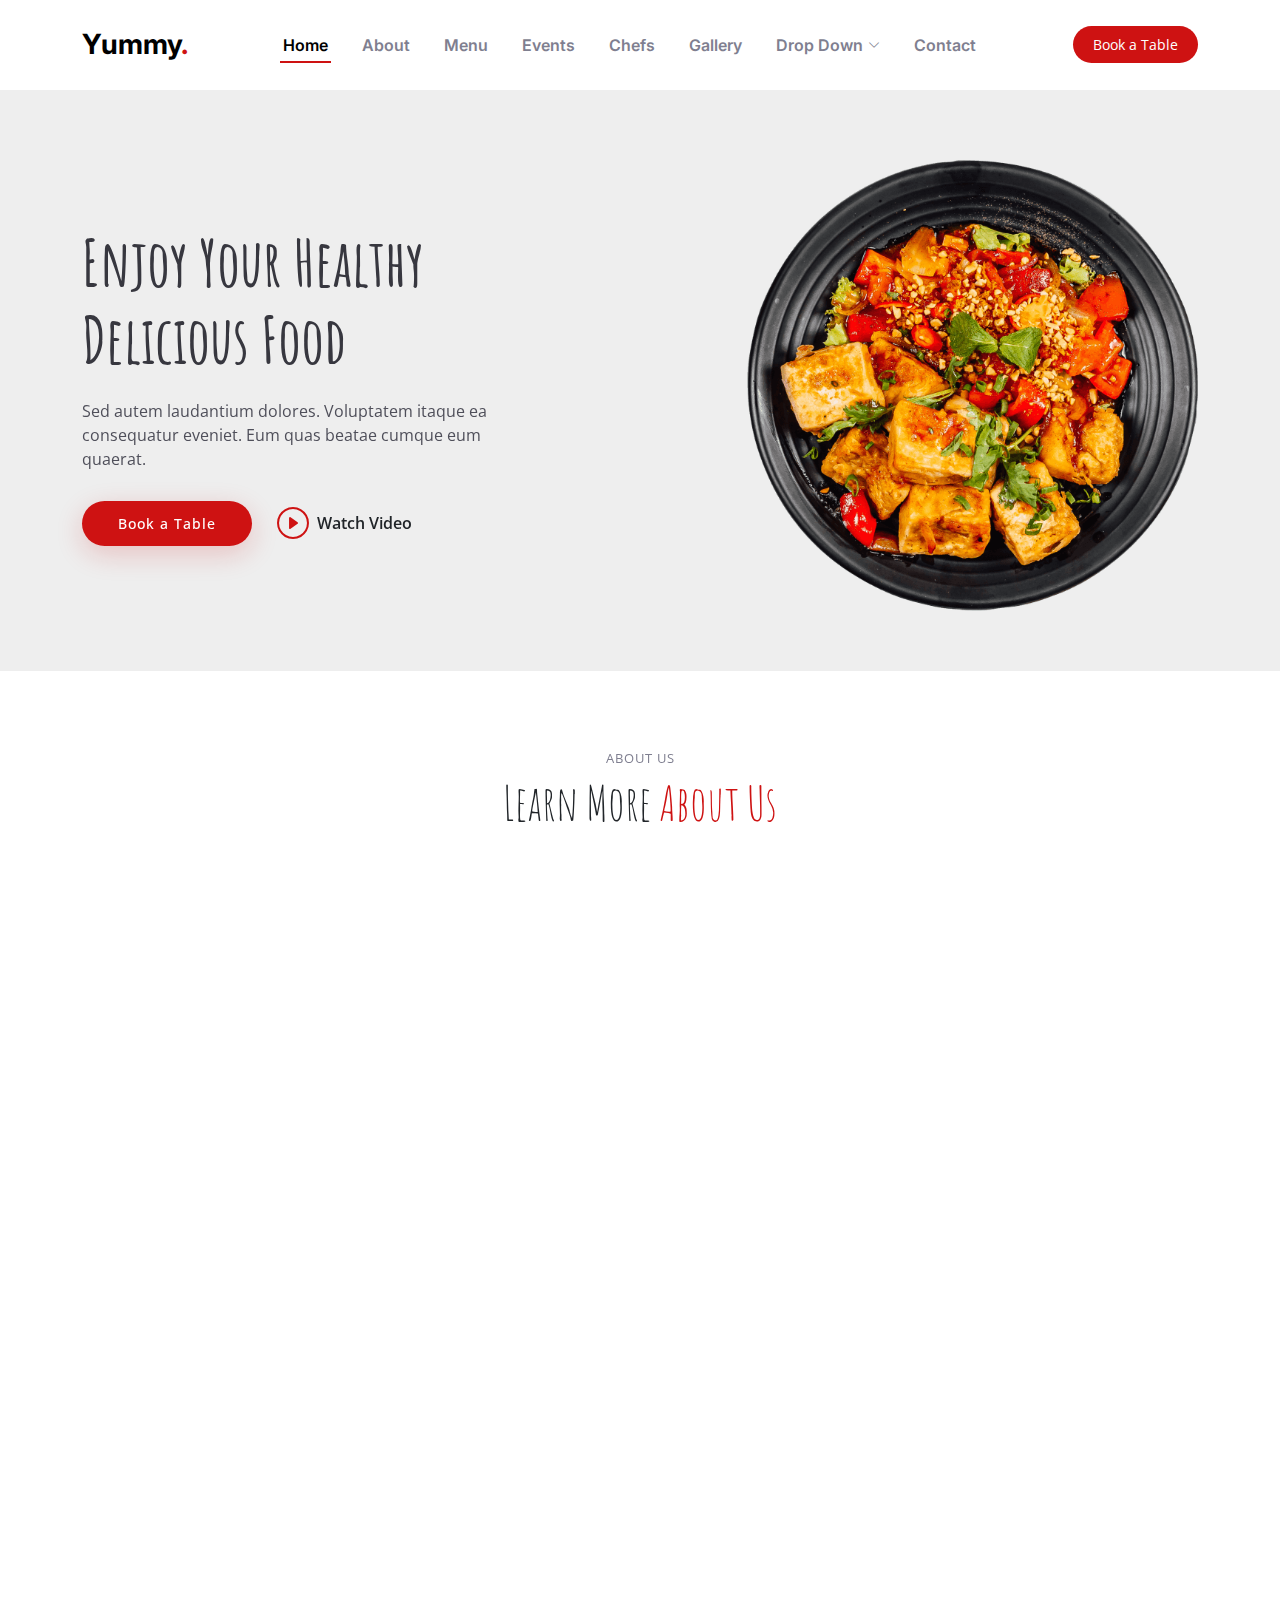
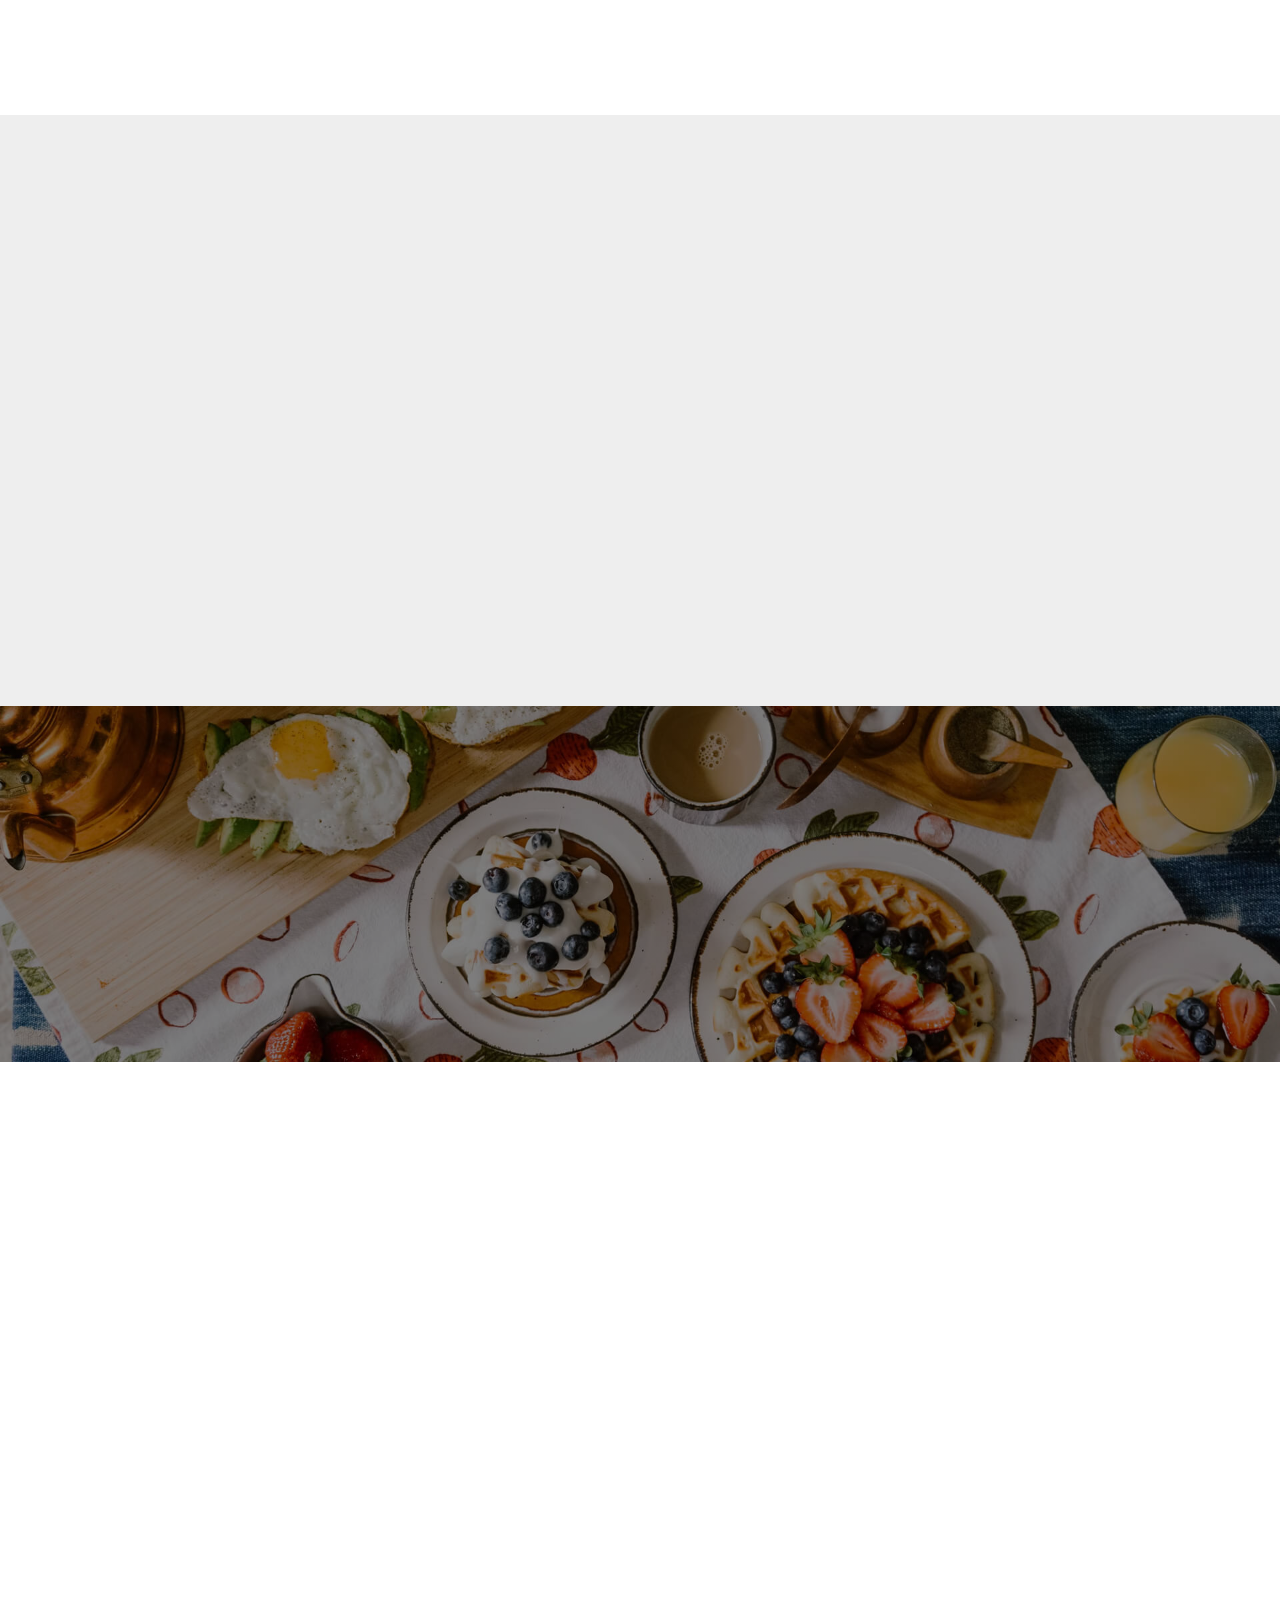
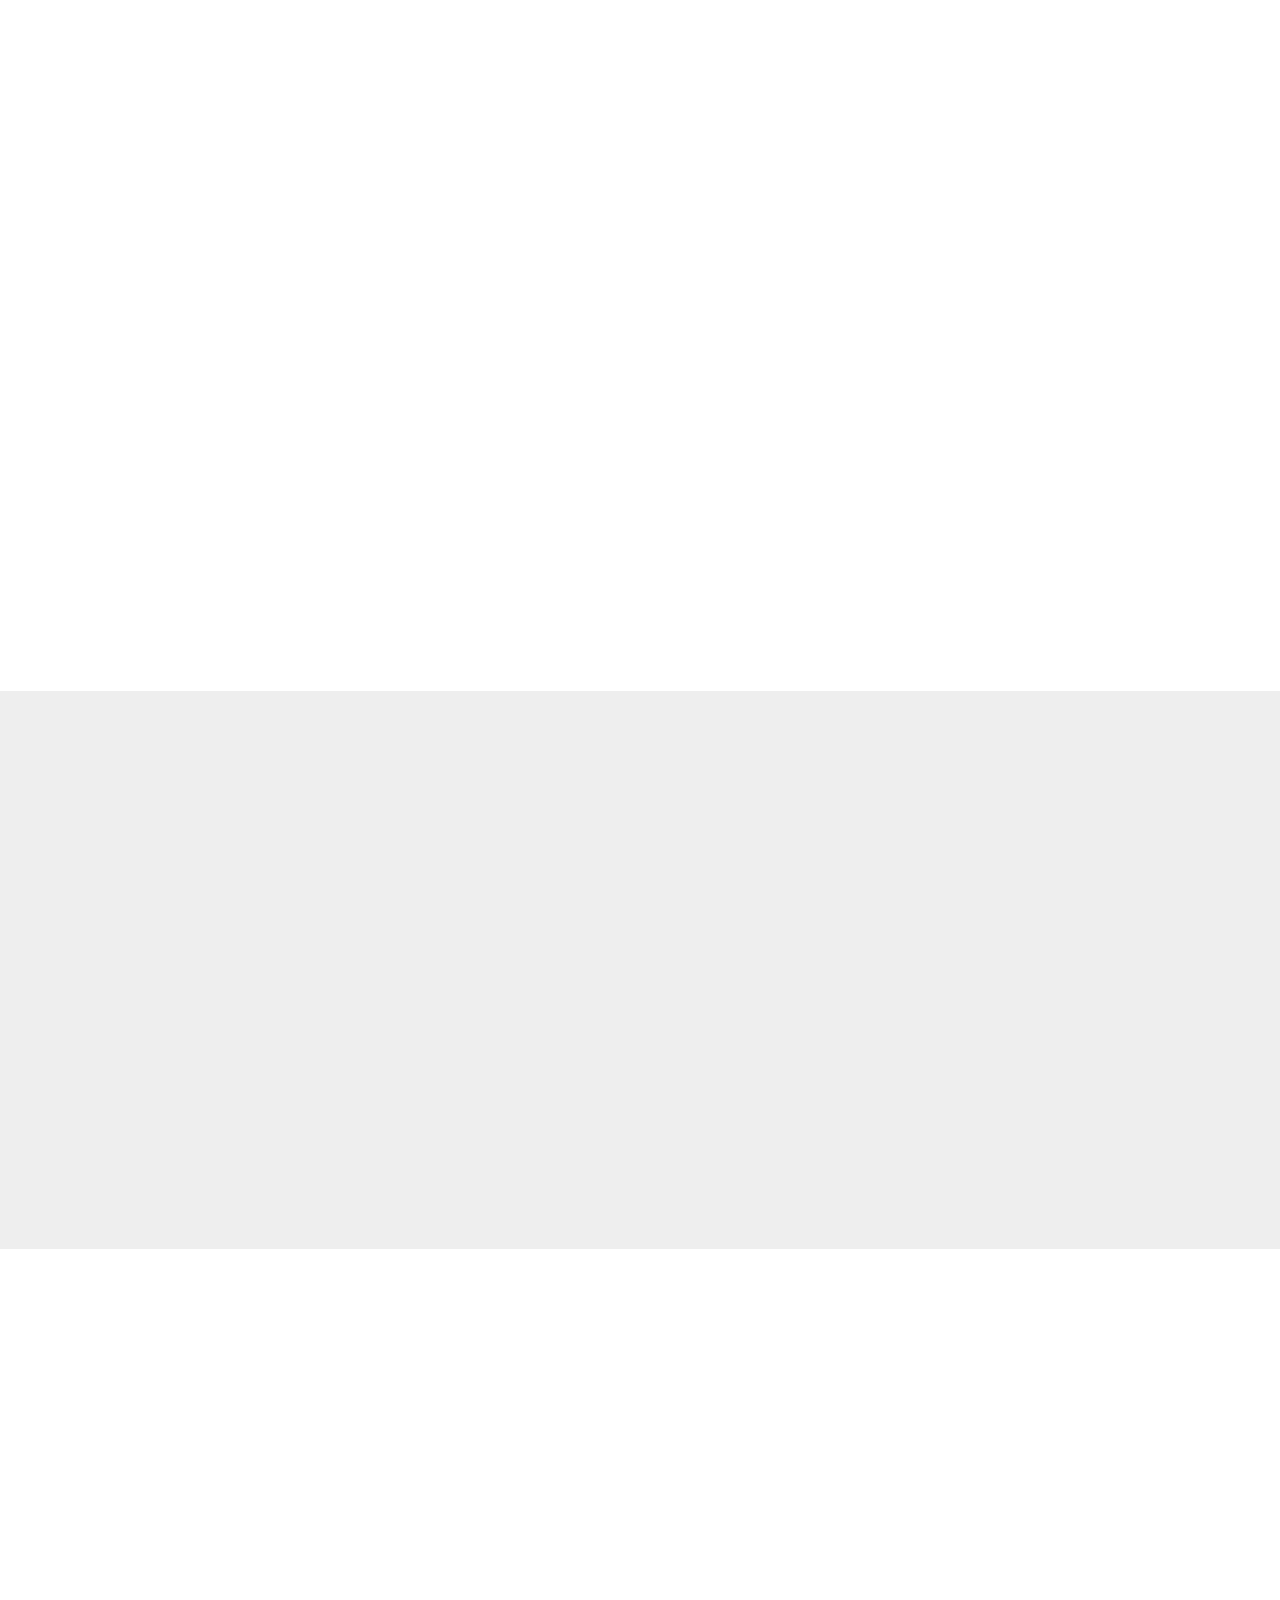
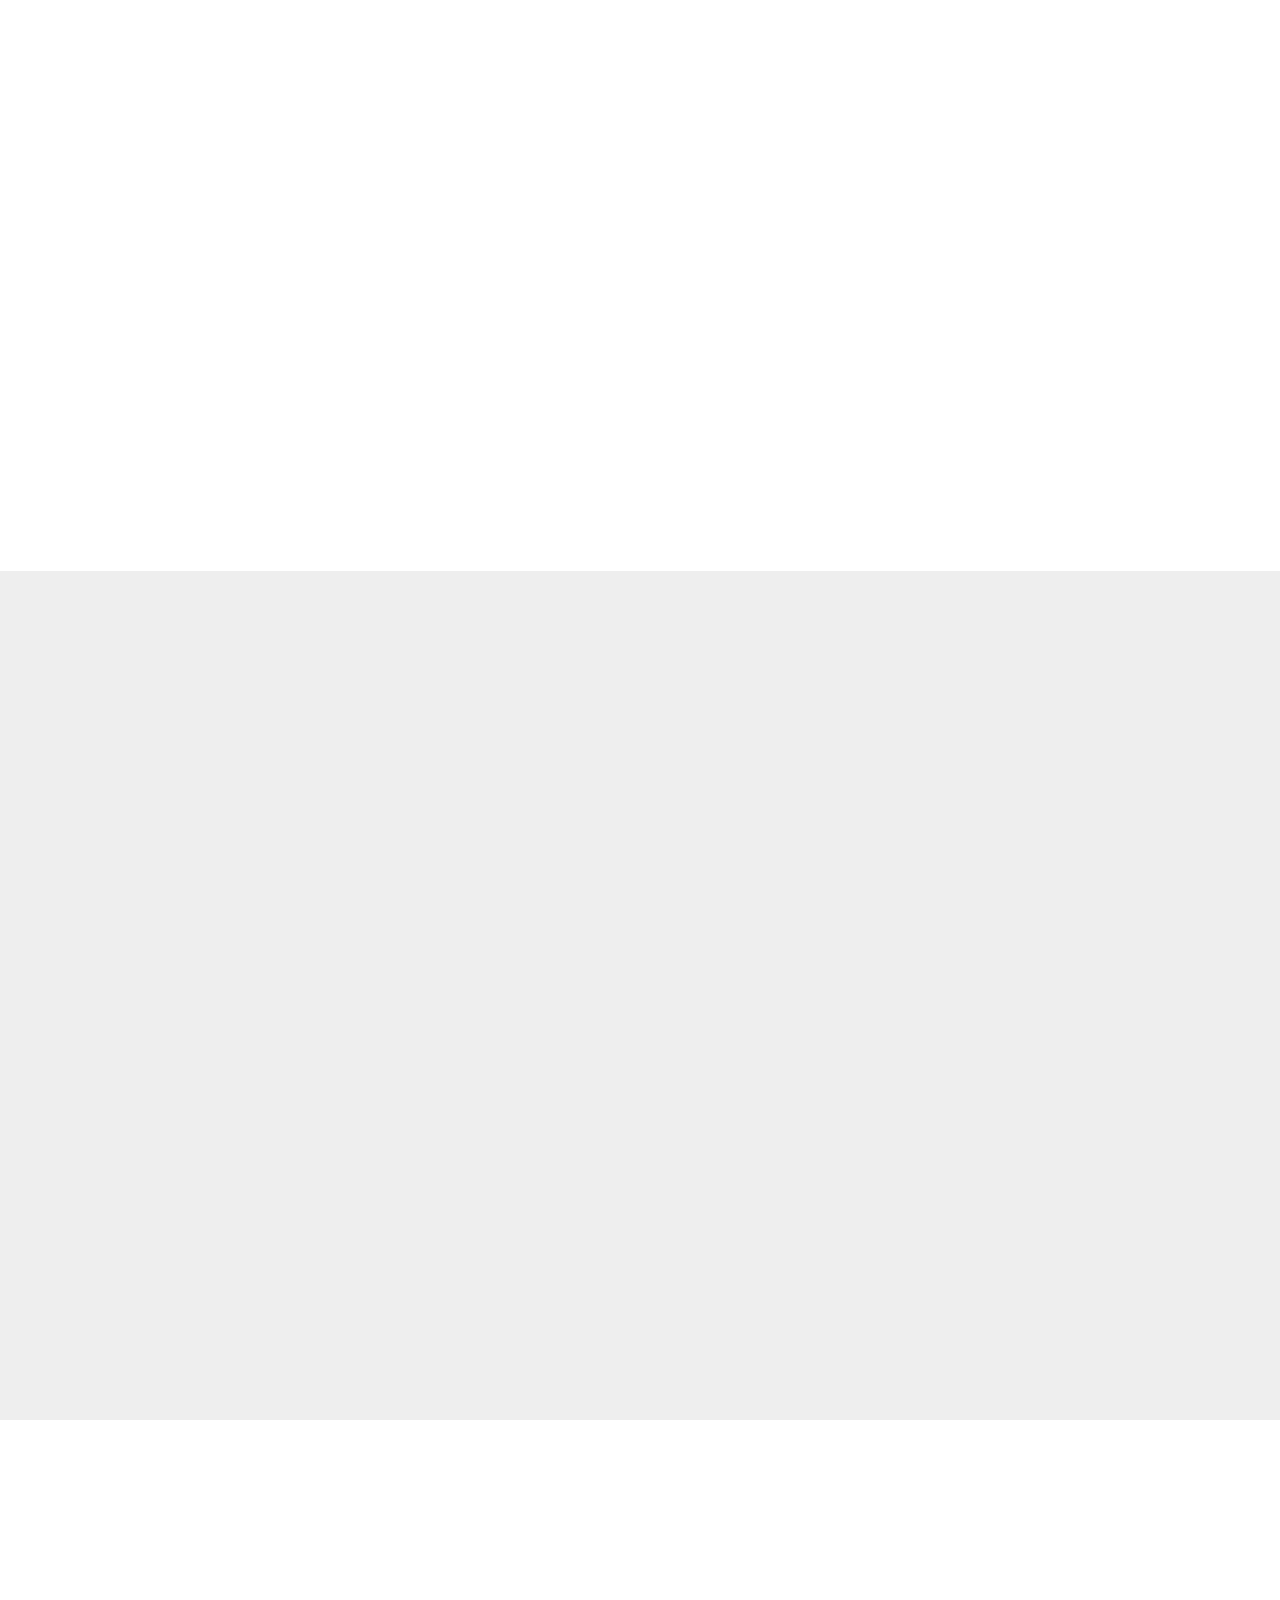
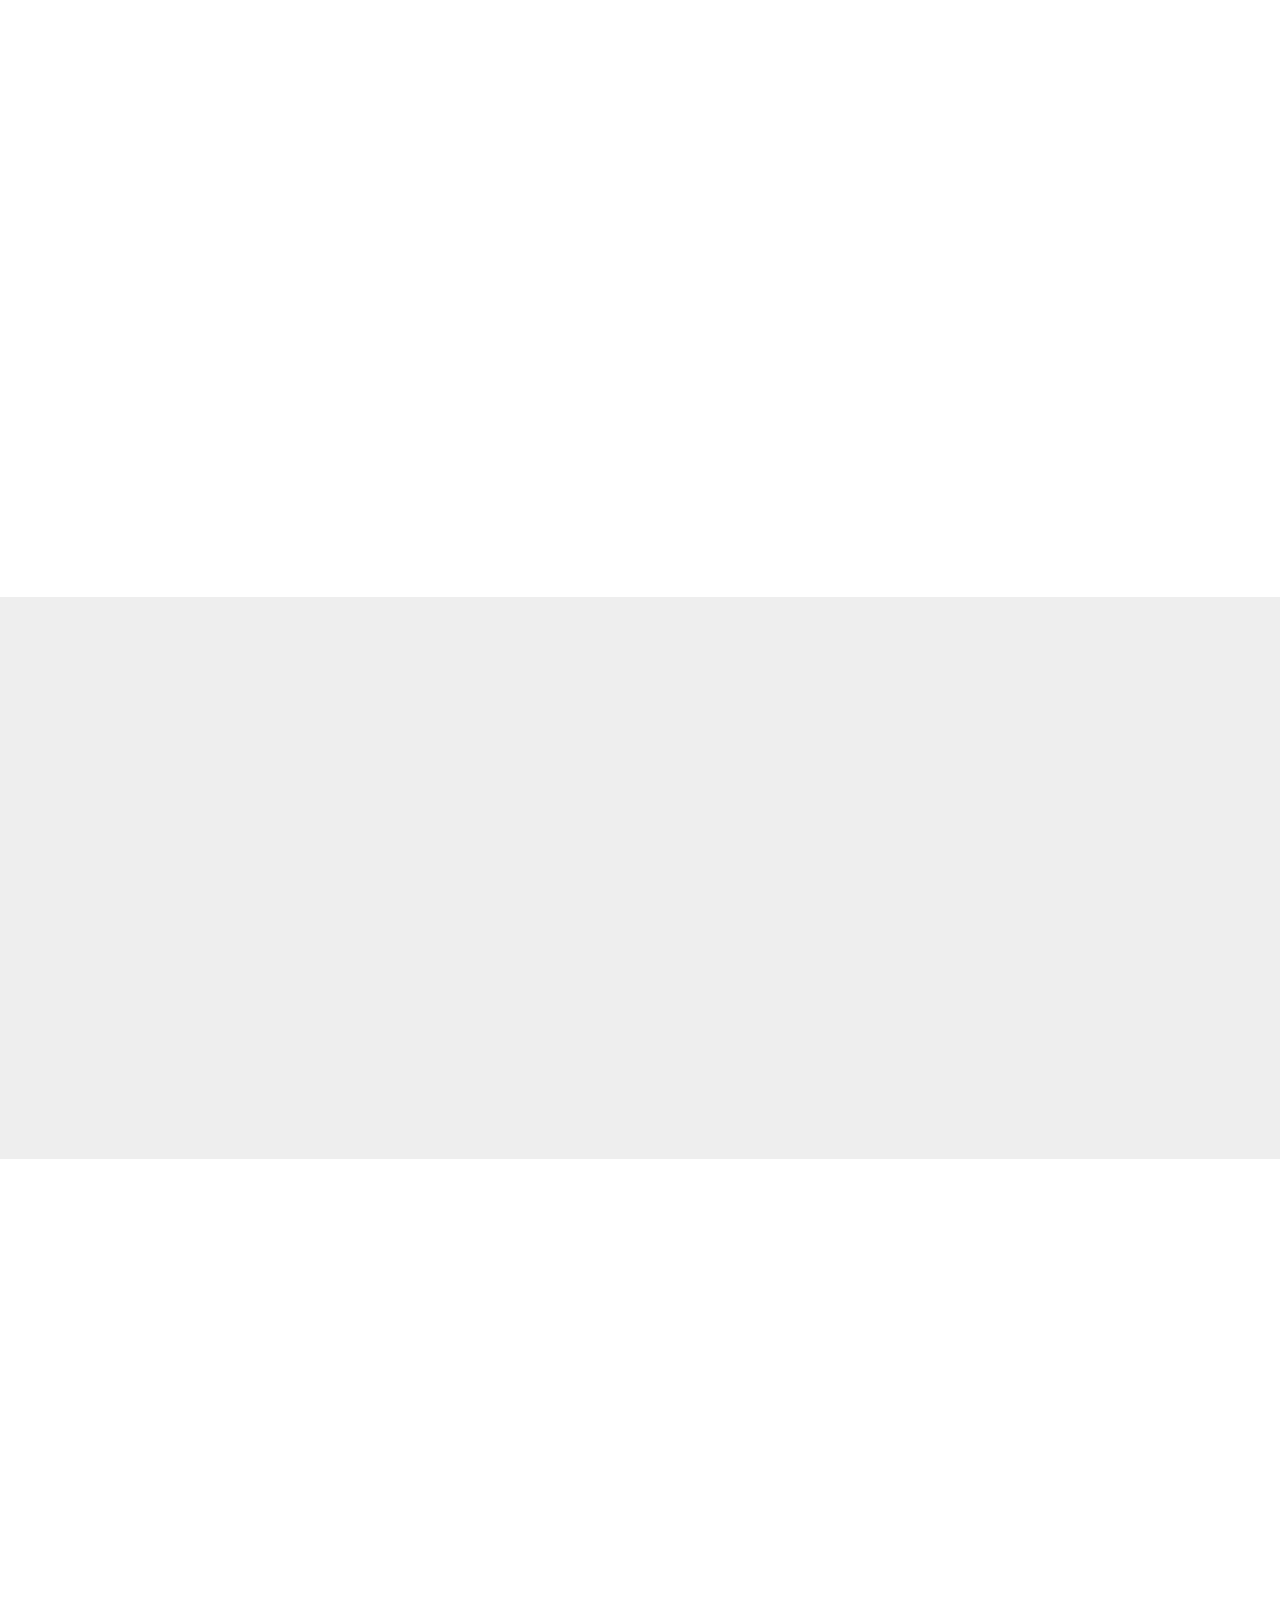
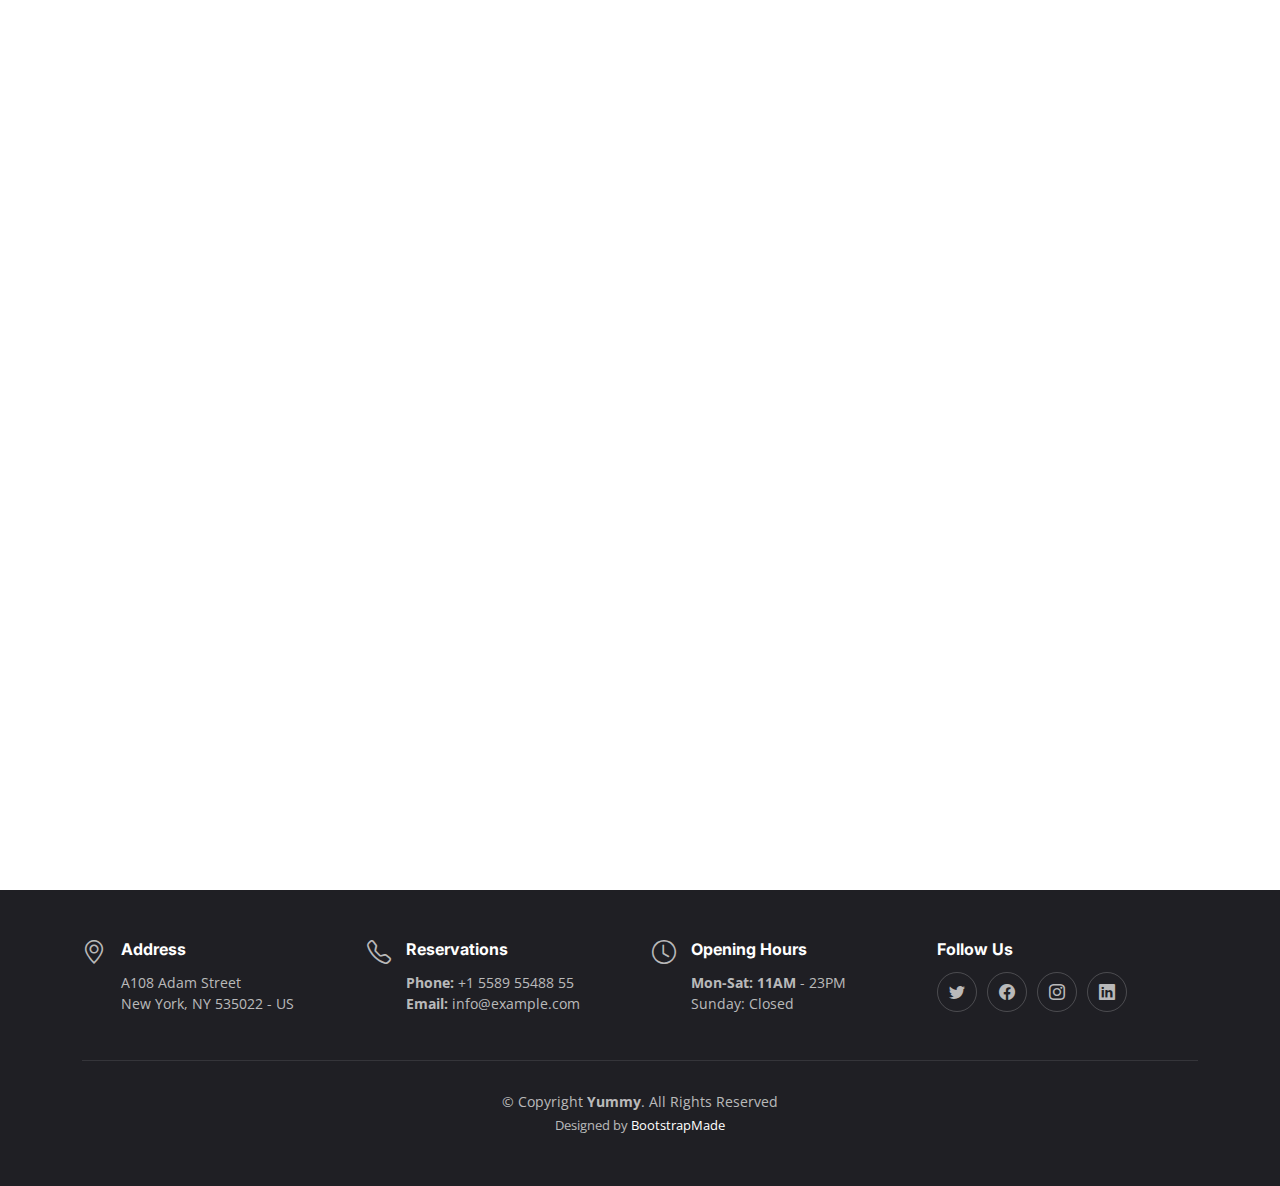
==== index.html @ 86b1315a "first commit" ====
<!DOCTYPE html>
<html lang="en">

<head>
  <meta charset="utf-8">
  <meta content="width=device-width, initial-scale=1.0" name="viewport">

  <title>Yummy Bootstrap Template - Index</title>
  <meta content="" name="description">
  <meta content="" name="keywords">

  <!-- Google Fonts -->
  <link rel="preconnect" href="https://fonts.googleapis.com">
  <link rel="preconnect" href="https://fonts.gstatic.com" crossorigin>
  <link
    href="https://fonts.googleapis.com/css2?family=Open+Sans:ital,wght@0,300;0,400;0,500;0,600;0,700;1,300;1,400;1,600;1,700&family=Amatic+SC:ital,wght@0,300;0,400;0,500;0,600;0,700;1,300;1,400;1,500;1,600;1,700&family=Inter:ital,wght@0,300;0,400;0,500;0,600;0,700;1,300;1,400;1,500;1,600;1,700&display=swap"
    rel="stylesheet">

  <!-- Vendor CSS Files -->
  <link href="assets/vendor/bootstrap/css/bootstrap.min.css" rel="stylesheet">
  <link href="assets/vendor/bootstrap-icons/bootstrap-icons.css" rel="stylesheet">
  <link href="assets/vendor/aos/aos.css" rel="stylesheet">
  <link href="assets/vendor/glightbox/css/glightbox.min.css" rel="stylesheet">
  <link href="assets/vendor/swiper/swiper-bundle.min.css" rel="stylesheet">

  <!-- Template Main CSS File -->
  <link href="assets/css/main.css" rel="stylesheet">

  <!-- =======================================================
  * Template Name: Yummy - v1.3.0
  * Template URL: https://bootstrapmade.com/yummy-bootstrap-restaurant-website-template/
  * Author: BootstrapMade.com
  * License: https://bootstrapmade.com/license/
  ======================================================== -->
</head>

<body>

  <!-- ======= Header ======= -->
  <header id="header" class="header fixed-top d-flex align-items-center">
    <div class="container d-flex align-items-center justify-content-between">

      <a href="index.html" class="logo d-flex align-items-center me-auto me-lg-0">
        <!-- Uncomment the line below if you also wish to use an image logo -->
        <!-- <img src="assets/img/logo.png" alt=""> -->
        <h1>Yummy<span>.</span></h1>
      </a>

      <nav id="navbar" class="navbar">
        <ul>
          <li><a href="#hero">Home</a></li>
          <li><a href="#about">About</a></li>
          <li><a href="#menu">Menu</a></li>
          <li><a href="#events">Events</a></li>
          <li><a href="#chefs">Chefs</a></li>
          <li><a href="#gallery">Gallery</a></li>
          <li class="dropdown"><a href="#"><span>Drop Down</span> <i
                class="bi bi-chevron-down dropdown-indicator"></i></a>
            <ul>
              <li><a href="#">Drop Down 1</a></li>
              <li class="dropdown"><a href="#"><span>Deep Drop Down</span> <i
                    class="bi bi-chevron-down dropdown-indicator"></i></a>
                <ul>
                  <li><a href="#">Deep Drop Down 1</a></li>
                  <li><a href="#">Deep Drop Down 2</a></li>
                  <li><a href="#">Deep Drop Down 3</a></li>
                  <li><a href="#">Deep Drop Down 4</a></li>
                  <li><a href="#">Deep Drop Down 5</a></li>
                </ul>
              </li>
              <li><a href="#">Drop Down 2</a></li>
              <li><a href="#">Drop Down 3</a></li>
              <li><a href="#">Drop Down 4</a></li>
            </ul>
          </li>
          <li><a href="#contact">Contact</a></li>
        </ul>
      </nav><!-- .navbar -->

      <a class="btn-book-a-table" href="#book-a-table">Book a Table</a>
      <i class="mobile-nav-toggle mobile-nav-show bi bi-list"></i>
      <i class="mobile-nav-toggle mobile-nav-hide d-none bi bi-x"></i>

    </div>
  </header><!-- End Header -->

  <!-- ======= Hero Section ======= -->
  <section id="hero" class="hero d-flex align-items-center section-bg">
    <div class="container">
      <div class="row justify-content-between gy-5">
        <div
          class="col-lg-5 order-2 order-lg-1 d-flex flex-column justify-content-center align-items-center align-items-lg-start text-center text-lg-start">
          <h2 data-aos="fade-up">Enjoy Your Healthy<br>Delicious Food</h2>
          <p data-aos="fade-up" data-aos-delay="100">Sed autem laudantium dolores. Voluptatem itaque ea consequatur
            eveniet. Eum quas beatae cumque eum quaerat.</p>
          <div class="d-flex" data-aos="fade-up" data-aos-delay="200">
            <a href="#book-a-table" class="btn-book-a-table">Book a Table</a>
            <a href="https://www.youtube.com/watch?v=LXb3EKWsInQ"
              class="glightbox btn-watch-video d-flex align-items-center"><i class="bi bi-play-circle"></i><span>Watch
                Video</span></a>
          </div>
        </div>
        <div class="col-lg-5 order-1 order-lg-2 text-center text-lg-start">
          <img src="assets/img/hero-img.png" class="img-fluid" alt="" data-aos="zoom-out" data-aos-delay="300">
        </div>
      </div>
    </div>
  </section><!-- End Hero Section -->

  <main id="main">

    <!-- ======= About Section ======= -->
    <section id="about" class="about">
      <div class="container" data-aos="fade-up">

        <div class="section-header">
          <h2>About Us</h2>
          <p>Learn More <span>About Us</span></p>
        </div>

        <div class="row gy-4">
          <div class="col-lg-7 position-relative about-img" style="background-image: url(assets/img/about.jpg) ;"
            data-aos="fade-up" data-aos-delay="150">
            <div class="call-us position-absolute">
              <h4>Book a Table</h4>
              <p>+1 5589 55488 55</p>
            </div>
          </div>
          <div class="col-lg-5 d-flex align-items-end" data-aos="fade-up" data-aos-delay="300">
            <div class="content ps-0 ps-lg-5">
              <p class="fst-italic">
                Lorem ipsum dolor sit amet, consectetur adipiscing elit, sed do eiusmod tempor incididunt ut labore et
                dolore
                magna aliqua.
              </p>
              <ul>
                <li><i class="bi bi-check2-all"></i> Ullamco laboris nisi ut aliquip ex ea commodo consequat.</li>
                <li><i class="bi bi-check2-all"></i> Duis aute irure dolor in reprehenderit in voluptate velit.</li>
                <li><i class="bi bi-check2-all"></i> Ullamco laboris nisi ut aliquip ex ea commodo consequat. Duis aute
                  irure dolor in reprehenderit in voluptate trideta storacalaperda mastiro dolore eu fugiat nulla
                  pariatur.</li>
              </ul>
              <p>
                Ullamco laboris nisi ut aliquip ex ea commodo consequat. Duis aute irure dolor in reprehenderit in
                voluptate
                velit esse cillum dolore eu fugiat nulla pariatur. Excepteur sint occaecat cupidatat non proident
              </p>

              <div class="position-relative mt-4">
                <img src="assets/img/about-2.jpg" class="img-fluid" alt="">
                <a href="https://www.youtube.com/watch?v=LXb3EKWsInQ" class="glightbox play-btn"></a>
              </div>
            </div>
          </div>
        </div>

      </div>
    </section><!-- End About Section -->

    <!-- ======= Why Us Section ======= -->
    <section id="why-us" class="why-us section-bg">
      <div class="container" data-aos="fade-up">

        <div class="row gy-4">

          <div class="col-lg-4" data-aos="fade-up" data-aos-delay="100">
            <div class="why-box">
              <h3>Why Choose Yummy?</h3>
              <p>
                Lorem ipsum dolor sit amet, consectetur adipiscing elit, sed do eiusmod tempor incididunt ut labore et
                dolore magna aliqua. Duis aute irure dolor in reprehenderit
                Asperiores dolores sed et. Tenetur quia eos. Autem tempore quibusdam vel necessitatibus optio ad
                corporis.
              </p>
              <div class="text-center">
                <a href="#" class="more-btn">Learn More <i class="bx bx-chevron-right"></i></a>
              </div>
            </div>
          </div><!-- End Why Box -->

          <div class="col-lg-8 d-flex align-items-center">
            <div class="row gy-4">

              <div class="col-xl-4" data-aos="fade-up" data-aos-delay="200">
                <div class="icon-box d-flex flex-column justify-content-center align-items-center">
                  <i class="bi bi-clipboard-data"></i>
                  <h4>Corporis voluptates officia eiusmod</h4>
                  <p>Consequuntur sunt aut quasi enim aliquam quae harum pariatur laboris nisi ut aliquip</p>
                </div>
              </div><!-- End Icon Box -->

              <div class="col-xl-4" data-aos="fade-up" data-aos-delay="300">
                <div class="icon-box d-flex flex-column justify-content-center align-items-center">
                  <i class="bi bi-gem"></i>
                  <h4>Ullamco laboris ladore pan</h4>
                  <p>Excepteur sint occaecat cupidatat non proident, sunt in culpa qui officia deserunt</p>
                </div>
              </div><!-- End Icon Box -->

              <div class="col-xl-4" data-aos="fade-up" data-aos-delay="400">
                <div class="icon-box d-flex flex-column justify-content-center align-items-center">
                  <i class="bi bi-inboxes"></i>
                  <h4>Labore consequatur incidid dolore</h4>
                  <p>Aut suscipit aut cum nemo deleniti aut omnis. Doloribus ut maiores omnis facere</p>
                </div>
              </div><!-- End Icon Box -->

            </div>
          </div>

        </div>

      </div>
    </section><!-- End Why Us Section -->

    <!-- ======= Stats Counter Section ======= -->
    <section id="stats-counter" class="stats-counter">
      <div class="container" data-aos="zoom-out">

        <div class="row gy-4">

          <div class="col-lg-3 col-md-6">
            <div class="stats-item text-center w-100 h-100">
              <span data-purecounter-start="0" data-purecounter-end="232" data-purecounter-duration="1"
                class="purecounter"></span>
              <p>Clients</p>
            </div>
          </div><!-- End Stats Item -->

          <div class="col-lg-3 col-md-6">
            <div class="stats-item text-center w-100 h-100">
              <span data-purecounter-start="0" data-purecounter-end="521" data-purecounter-duration="1"
                class="purecounter"></span>
              <p>Projects</p>
            </div>
          </div><!-- End Stats Item -->

          <div class="col-lg-3 col-md-6">
            <div class="stats-item text-center w-100 h-100">
              <span data-purecounter-start="0" data-purecounter-end="1453" data-purecounter-duration="1"
                class="purecounter"></span>
              <p>Hours Of Support</p>
            </div>
          </div><!-- End Stats Item -->

          <div class="col-lg-3 col-md-6">
            <div class="stats-item text-center w-100 h-100">
              <span data-purecounter-start="0" data-purecounter-end="32" data-purecounter-duration="1"
                class="purecounter"></span>
              <p>Workers</p>
            </div>
          </div><!-- End Stats Item -->

        </div>

      </div>
    </section><!-- End Stats Counter Section -->

    <!-- ======= Menu Section ======= -->
    <section id="menu" class="menu">
      <div class="container" data-aos="fade-up">

        <div class="section-header">
          <h2>Our Menu</h2>
          <p>Check Our <span>Yummy Menu</span></p>
        </div>

        <ul class="nav nav-tabs d-flex justify-content-center" data-aos="fade-up" data-aos-delay="200">

          <li class="nav-item">
            <a class="nav-link active show" data-bs-toggle="tab" data-bs-target="#menu-starters">
              <h4>Starters</h4>
            </a>
          </li><!-- End tab nav item -->

          <li class="nav-item">
            <a class="nav-link" data-bs-toggle="tab" data-bs-target="#menu-breakfast">
              <h4>Breakfast</h4>
            </a><!-- End tab nav item -->

          <li class="nav-item">
            <a class="nav-link" data-bs-toggle="tab" data-bs-target="#menu-lunch">
              <h4>Lunch</h4>
            </a>
          </li><!-- End tab nav item -->

          <li class="nav-item">
            <a class="nav-link" data-bs-toggle="tab" data-bs-target="#menu-dinner">
              <h4>Dinner</h4>
            </a>
          </li><!-- End tab nav item -->

        </ul>

        <div class="tab-content" data-aos="fade-up" data-aos-delay="300">

          <div class="tab-pane fade active show" id="menu-starters">

            <div class="tab-header text-center">
              <p>Menu</p>
              <h3>Starters</h3>
            </div>

            <div class="row gy-5">

              <div class="col-lg-4 menu-item">
                <a href="assets/img/menu/menu-item-1.png" class="glightbox"><img src="assets/img/menu/menu-item-1.png"
                    class="menu-img img-fluid" alt=""></a>
                <h4>Magnam Tiste</h4>
                <p class="ingredients">
                  Lorem, deren, trataro, filede, nerada
                </p>
                <p class="price">
                  $5.95
                </p>
              </div><!-- Menu Item -->

              <div class="col-lg-4 menu-item">
                <a href="assets/img/menu/menu-item-2.png" class="glightbox"><img src="assets/img/menu/menu-item-2.png"
                    class="menu-img img-fluid" alt=""></a>
                <h4>Aut Luia</h4>
                <p class="ingredients">
                  Lorem, deren, trataro, filede, nerada
                </p>
                <p class="price">
                  $14.95
                </p>
              </div><!-- Menu Item -->

              <div class="col-lg-4 menu-item">
                <a href="assets/img/menu/menu-item-3.png" class="glightbox"><img src="assets/img/menu/menu-item-3.png"
                    class="menu-img img-fluid" alt=""></a>
                <h4>Est Eligendi</h4>
                <p class="ingredients">
                  Lorem, deren, trataro, filede, nerada
                </p>
                <p class="price">
                  $8.95
                </p>
              </div><!-- Menu Item -->

              <div class="col-lg-4 menu-item">
                <a href="assets/img/menu/menu-item-4.png" class="glightbox"><img src="assets/img/menu/menu-item-4.png"
                    class="menu-img img-fluid" alt=""></a>
                <h4>Eos Luibusdam</h4>
                <p class="ingredients">
                  Lorem, deren, trataro, filede, nerada
                </p>
                <p class="price">
                  $12.95
                </p>
              </div><!-- Menu Item -->

              <div class="col-lg-4 menu-item">
                <a href="assets/img/menu/menu-item-5.png" class="glightbox"><img src="assets/img/menu/menu-item-5.png"
                    class="menu-img img-fluid" alt=""></a>
                <h4>Eos Luibusdam</h4>
                <p class="ingredients">
                  Lorem, deren, trataro, filede, nerada
                </p>
                <p class="price">
                  $12.95
                </p>
              </div><!-- Menu Item -->

              <div class="col-lg-4 menu-item">
                <a href="assets/img/menu/menu-item-6.png" class="glightbox"><img src="assets/img/menu/menu-item-6.png"
                    class="menu-img img-fluid" alt=""></a>
                <h4>Laboriosam Direva</h4>
                <p class="ingredients">
                  Lorem, deren, trataro, filede, nerada
                </p>
                <p class="price">
                  $9.95
                </p>
              </div><!-- Menu Item -->

            </div>
          </div><!-- End Starter Menu Content -->

          <div class="tab-pane fade" id="menu-breakfast">

            <div class="tab-header text-center">
              <p>Menu</p>
              <h3>Breakfast</h3>
            </div>

            <div class="row gy-5">

              <div class="col-lg-4 menu-item">
                <a href="assets/img/menu/menu-item-1.png" class="glightbox"><img src="assets/img/menu/menu-item-1.png"
                    class="menu-img img-fluid" alt=""></a>
                <h4>Magnam Tiste</h4>
                <p class="ingredients">
                  Lorem, deren, trataro, filede, nerada
                </p>
                <p class="price">
                  $5.95
                </p>
              </div><!-- Menu Item -->

              <div class="col-lg-4 menu-item">
                <a href="assets/img/menu/menu-item-2.png" class="glightbox"><img src="assets/img/menu/menu-item-2.png"
                    class="menu-img img-fluid" alt=""></a>
                <h4>Aut Luia</h4>
                <p class="ingredients">
                  Lorem, deren, trataro, filede, nerada
                </p>
                <p class="price">
                  $14.95
                </p>
              </div><!-- Menu Item -->

              <div class="col-lg-4 menu-item">
                <a href="assets/img/menu/menu-item-3.png" class="glightbox"><img src="assets/img/menu/menu-item-3.png"
                    class="menu-img img-fluid" alt=""></a>
                <h4>Est Eligendi</h4>
                <p class="ingredients">
                  Lorem, deren, trataro, filede, nerada
                </p>
                <p class="price">
                  $8.95
                </p>
              </div><!-- Menu Item -->

              <div class="col-lg-4 menu-item">
                <a href="assets/img/menu/menu-item-4.png" class="glightbox"><img src="assets/img/menu/menu-item-4.png"
                    class="menu-img img-fluid" alt=""></a>
                <h4>Eos Luibusdam</h4>
                <p class="ingredients">
                  Lorem, deren, trataro, filede, nerada
                </p>
                <p class="price">
                  $12.95
                </p>
              </div><!-- Menu Item -->

              <div class="col-lg-4 menu-item">
                <a href="assets/img/menu/menu-item-5.png" class="glightbox"><img src="assets/img/menu/menu-item-5.png"
                    class="menu-img img-fluid" alt=""></a>
                <h4>Eos Luibusdam</h4>
                <p class="ingredients">
                  Lorem, deren, trataro, filede, nerada
                </p>
                <p class="price">
                  $12.95
                </p>
              </div><!-- Menu Item -->

              <div class="col-lg-4 menu-item">
                <a href="assets/img/menu/menu-item-6.png" class="glightbox"><img src="assets/img/menu/menu-item-6.png"
                    class="menu-img img-fluid" alt=""></a>
                <h4>Laboriosam Direva</h4>
                <p class="ingredients">
                  Lorem, deren, trataro, filede, nerada
                </p>
                <p class="price">
                  $9.95
                </p>
              </div><!-- Menu Item -->

            </div>
          </div><!-- End Breakfast Menu Content -->

          <div class="tab-pane fade" id="menu-lunch">

            <div class="tab-header text-center">
              <p>Menu</p>
              <h3>Lunch</h3>
            </div>

            <div class="row gy-5">

              <div class="col-lg-4 menu-item">
                <a href="assets/img/menu/menu-item-1.png" class="glightbox"><img src="assets/img/menu/menu-item-1.png"
                    class="menu-img img-fluid" alt=""></a>
                <h4>Magnam Tiste</h4>
                <p class="ingredients">
                  Lorem, deren, trataro, filede, nerada
                </p>
                <p class="price">
                  $5.95
                </p>
              </div><!-- Menu Item -->

              <div class="col-lg-4 menu-item">
                <a href="assets/img/menu/menu-item-2.png" class="glightbox"><img src="assets/img/menu/menu-item-2.png"
                    class="menu-img img-fluid" alt=""></a>
                <h4>Aut Luia</h4>
                <p class="ingredients">
                  Lorem, deren, trataro, filede, nerada
                </p>
                <p class="price">
                  $14.95
                </p>
              </div><!-- Menu Item -->

              <div class="col-lg-4 menu-item">
                <a href="assets/img/menu/menu-item-3.png" class="glightbox"><img src="assets/img/menu/menu-item-3.png"
                    class="menu-img img-fluid" alt=""></a>
                <h4>Est Eligendi</h4>
                <p class="ingredients">
                  Lorem, deren, trataro, filede, nerada
                </p>
                <p class="price">
                  $8.95
                </p>
              </div><!-- Menu Item -->

              <div class="col-lg-4 menu-item">
                <a href="assets/img/menu/menu-item-4.png" class="glightbox"><img src="assets/img/menu/menu-item-4.png"
                    class="menu-img img-fluid" alt=""></a>
                <h4>Eos Luibusdam</h4>
                <p class="ingredients">
                  Lorem, deren, trataro, filede, nerada
                </p>
                <p class="price">
                  $12.95
                </p>
              </div><!-- Menu Item -->

              <div class="col-lg-4 menu-item">
                <a href="assets/img/menu/menu-item-5.png" class="glightbox"><img src="assets/img/menu/menu-item-5.png"
                    class="menu-img img-fluid" alt=""></a>
                <h4>Eos Luibusdam</h4>
                <p class="ingredients">
                  Lorem, deren, trataro, filede, nerada
                </p>
                <p class="price">
                  $12.95
                </p>
              </div><!-- Menu Item -->

              <div class="col-lg-4 menu-item">
                <a href="assets/img/menu/menu-item-6.png" class="glightbox"><img src="assets/img/menu/menu-item-6.png"
                    class="menu-img img-fluid" alt=""></a>
                <h4>Laboriosam Direva</h4>
                <p class="ingredients">
                  Lorem, deren, trataro, filede, nerada
                </p>
                <p class="price">
                  $9.95
                </p>
              </div><!-- Menu Item -->

            </div>
          </div><!-- End Lunch Menu Content -->

          <div class="tab-pane fade" id="menu-dinner">

            <div class="tab-header text-center">
              <p>Menu</p>
              <h3>Dinner</h3>
            </div>

            <div class="row gy-5">

              <div class="col-lg-4 menu-item">
                <a href="assets/img/menu/menu-item-1.png" class="glightbox"><img src="assets/img/menu/menu-item-1.png"
                    class="menu-img img-fluid" alt=""></a>
                <h4>Magnam Tiste</h4>
                <p class="ingredients">
                  Lorem, deren, trataro, filede, nerada
                </p>
                <p class="price">
                  $5.95
                </p>
              </div><!-- Menu Item -->

              <div class="col-lg-4 menu-item">
                <a href="assets/img/menu/menu-item-2.png" class="glightbox"><img src="assets/img/menu/menu-item-2.png"
                    class="menu-img img-fluid" alt=""></a>
                <h4>Aut Luia</h4>
                <p class="ingredients">
                  Lorem, deren, trataro, filede, nerada
                </p>
                <p class="price">
                  $14.95
                </p>
              </div><!-- Menu Item -->

              <div class="col-lg-4 menu-item">
                <a href="assets/img/menu/menu-item-3.png" class="glightbox"><img src="assets/img/menu/menu-item-3.png"
                    class="menu-img img-fluid" alt=""></a>
                <h4>Est Eligendi</h4>
                <p class="ingredients">
                  Lorem, deren, trataro, filede, nerada
                </p>
                <p class="price">
                  $8.95
                </p>
              </div><!-- Menu Item -->

              <div class="col-lg-4 menu-item">
                <a href="assets/img/menu/menu-item-4.png" class="glightbox"><img src="assets/img/menu/menu-item-4.png"
                    class="menu-img img-fluid" alt=""></a>
                <h4>Eos Luibusdam</h4>
                <p class="ingredients">
                  Lorem, deren, trataro, filede, nerada
                </p>
                <p class="price">
                  $12.95
                </p>
              </div><!-- Menu Item -->

              <div class="col-lg-4 menu-item">
                <a href="assets/img/menu/menu-item-5.png" class="glightbox"><img src="assets/img/menu/menu-item-5.png"
                    class="menu-img img-fluid" alt=""></a>
                <h4>Eos Luibusdam</h4>
                <p class="ingredients">
                  Lorem, deren, trataro, filede, nerada
                </p>
                <p class="price">
                  $12.95
                </p>
              </div><!-- Menu Item -->

              <div class="col-lg-4 menu-item">
                <a href="assets/img/menu/menu-item-6.png" class="glightbox"><img src="assets/img/menu/menu-item-6.png"
                    class="menu-img img-fluid" alt=""></a>
                <h4>Laboriosam Direva</h4>
                <p class="ingredients">
                  Lorem, deren, trataro, filede, nerada
                </p>
                <p class="price">
                  $9.95
                </p>
              </div><!-- Menu Item -->

            </div>
          </div><!-- End Dinner Menu Content -->

        </div>

      </div>
    </section><!-- End Menu Section -->

    <!-- ======= Testimonials Section ======= -->
    <section id="testimonials" class="testimonials section-bg">
      <div class="container" data-aos="fade-up">

        <div class="section-header">
          <h2>Testimonials</h2>
          <p>What Are They <span>Saying About Us</span></p>
        </div>

        <div class="slides-1 swiper" data-aos="fade-up" data-aos-delay="100">
          <div class="swiper-wrapper">

            <div class="swiper-slide">
              <div class="testimonial-item">
                <div class="row gy-4 justify-content-center">
                  <div class="col-lg-6">
                    <div class="testimonial-content">
                      <p>
                        <i class="bi bi-quote quote-icon-left"></i>
                        Proin iaculis purus consequat sem cure digni ssim donec porttitora entum suscipit rhoncus.
                        Accusantium quam, ultricies eget id, aliquam eget nibh et. Maecen aliquam, risus at semper.
                        <i class="bi bi-quote quote-icon-right"></i>
                      </p>
                      <h3>Saul Goodman</h3>
                      <h4>Ceo &amp; Founder</h4>
                      <div class="stars">
                        <i class="bi bi-star-fill"></i><i class="bi bi-star-fill"></i><i class="bi bi-star-fill"></i><i
                          class="bi bi-star-fill"></i><i class="bi bi-star-fill"></i>
                      </div>
                    </div>
                  </div>
                  <div class="col-lg-2 text-center">
                    <img src="assets/img/testimonials/testimonials-1.jpg" class="img-fluid testimonial-img" alt="">
                  </div>
                </div>
              </div>
            </div><!-- End testimonial item -->

            <div class="swiper-slide">
              <div class="testimonial-item">
                <div class="row gy-4 justify-content-center">
                  <div class="col-lg-6">
                    <div class="testimonial-content">
                      <p>
                        <i class="bi bi-quote quote-icon-left"></i>
                        Export tempor illum tamen malis malis eram quae irure esse labore quem cillum quid cillum eram
                        malis quorum velit fore eram velit sunt aliqua noster fugiat irure amet legam anim culpa.
                        <i class="bi bi-quote quote-icon-right"></i>
                      </p>
                      <h3>Sara Wilsson</h3>
                      <h4>Designer</h4>
                      <div class="stars">
                        <i class="bi bi-star-fill"></i><i class="bi bi-star-fill"></i><i class="bi bi-star-fill"></i><i
                          class="bi bi-star-fill"></i><i class="bi bi-star-fill"></i>
                      </div>
                    </div>
                  </div>
                  <div class="col-lg-2 text-center">
                    <img src="assets/img/testimonials/testimonials-2.jpg" class="img-fluid testimonial-img" alt="">
                  </div>
                </div>
              </div>
            </div><!-- End testimonial item -->

            <div class="swiper-slide">
              <div class="testimonial-item">
                <div class="row gy-4 justify-content-center">
                  <div class="col-lg-6">
                    <div class="testimonial-content">
                      <p>
                        <i class="bi bi-quote quote-icon-left"></i>
                        Enim nisi quem export duis labore cillum quae magna enim sint quorum nulla quem veniam duis
                        minim tempor labore quem eram duis noster aute amet eram fore quis sint minim.
                        <i class="bi bi-quote quote-icon-right"></i>
                      </p>
                      <h3>Jena Karlis</h3>
                      <h4>Store Owner</h4>
                      <div class="stars">
                        <i class="bi bi-star-fill"></i><i class="bi bi-star-fill"></i><i class="bi bi-star-fill"></i><i
                          class="bi bi-star-fill"></i><i class="bi bi-star-fill"></i>
                      </div>
                    </div>
                  </div>
                  <div class="col-lg-2 text-center">
                    <img src="assets/img/testimonials/testimonials-3.jpg" class="img-fluid testimonial-img" alt="">
                  </div>
                </div>
              </div>
            </div><!-- End testimonial item -->

            <div class="swiper-slide">
              <div class="testimonial-item">
                <div class="row gy-4 justify-content-center">
                  <div class="col-lg-6">
                    <div class="testimonial-content">
                      <p>
                        <i class="bi bi-quote quote-icon-left"></i>
                        Quis quorum aliqua sint quem legam fore sunt eram irure aliqua veniam tempor noster veniam enim
                        culpa labore duis sunt culpa nulla illum cillum fugiat legam esse veniam culpa fore nisi cillum
                        quid.
                        <i class="bi bi-quote quote-icon-right"></i>
                      </p>
                      <h3>John Larson</h3>
                      <h4>Entrepreneur</h4>
                      <div class="stars">
                        <i class="bi bi-star-fill"></i><i class="bi bi-star-fill"></i><i class="bi bi-star-fill"></i><i
                          class="bi bi-star-fill"></i><i class="bi bi-star-fill"></i>
                      </div>
                    </div>
                  </div>
                  <div class="col-lg-2 text-center">
                    <img src="assets/img/testimonials/testimonials-4.jpg" class="img-fluid testimonial-img" alt="">
                  </div>
                </div>
              </div>
            </div><!-- End testimonial item -->

          </div>
          <div class="swiper-pagination"></div>
        </div>

      </div>
    </section><!-- End Testimonials Section -->

    <!-- ======= Events Section ======= -->
    <section id="events" class="events">
      <div class="container-fluid" data-aos="fade-up">

        <div class="section-header">
          <h2>Events</h2>
          <p>Share <span>Your Moments</span> In Our Restaurant</p>
        </div>

        <div class="slides-3 swiper" data-aos="fade-up" data-aos-delay="100">
          <div class="swiper-wrapper">

            <div class="swiper-slide event-item d-flex flex-column justify-content-end"
              style="background-image: url(assets/img/events-1.jpg)">
              <h3>Custom Parties</h3>
              <div class="price align-self-start">$99</div>
              <p class="description">
                Quo corporis voluptas ea ad. Consectetur inventore sapiente ipsum voluptas eos omnis facere. Enim
                facilis veritatis id est rem repudiandae nulla expedita quas.
              </p>
            </div><!-- End Event item -->

            <div class="swiper-slide event-item d-flex flex-column justify-content-end"
              style="background-image: url(assets/img/events-2.jpg)">
              <h3>Private Parties</h3>
              <div class="price align-self-start">$289</div>
              <p class="description">
                In delectus sint qui et enim. Et ab repudiandae inventore quaerat doloribus. Facere nemo vero est ut
                dolores ea assumenda et. Delectus saepe accusamus aspernatur.
              </p>
            </div><!-- End Event item -->

            <div class="swiper-slide event-item d-flex flex-column justify-content-end"
              style="background-image: url(assets/img/events-3.jpg)">
              <h3>Birthday Parties</h3>
              <div class="price align-self-start">$499</div>
              <p class="description">
                Laborum aperiam atque omnis minus omnis est qui assumenda quos. Quis id sit quibusdam. Esse quisquam
                ducimus officia ipsum ut quibusdam maxime. Non enim perspiciatis.
              </p>
            </div><!-- End Event item -->

          </div>
          <div class="swiper-pagination"></div>
        </div>

      </div>
    </section><!-- End Events Section -->

    <!-- ======= Chefs Section ======= -->
    <section id="chefs" class="chefs section-bg">
      <div class="container" data-aos="fade-up">

        <div class="section-header">
          <h2>Chefs</h2>
          <p>Our <span>Proffesional</span> Chefs</p>
        </div>

        <div class="row gy-4">

          <div class="col-lg-4 col-md-6 d-flex align-items-stretch" data-aos="fade-up" data-aos-delay="100">
            <div class="chef-member">
              <div class="member-img">
                <img src="assets/img/chefs/chefs-1.jpg" class="img-fluid" alt="">
                <div class="social">
                  <a href=""><i class="bi bi-twitter"></i></a>
                  <a href=""><i class="bi bi-facebook"></i></a>
                  <a href=""><i class="bi bi-instagram"></i></a>
                  <a href=""><i class="bi bi-linkedin"></i></a>
                </div>
              </div>
              <div class="member-info">
                <h4>Walter White</h4>
                <span>Master Chef</span>
                <p>Velit aut quia fugit et et. Dolorum ea voluptate vel tempore tenetur ipsa quae aut. Ipsum
                  exercitationem iure minima enim corporis et voluptate.</p>
              </div>
            </div>
          </div><!-- End Chefs Member -->

          <div class="col-lg-4 col-md-6 d-flex align-items-stretch" data-aos="fade-up" data-aos-delay="200">
            <div class="chef-member">
              <div class="member-img">
                <img src="assets/img/chefs/chefs-2.jpg" class="img-fluid" alt="">
                <div class="social">
                  <a href=""><i class="bi bi-twitter"></i></a>
                  <a href=""><i class="bi bi-facebook"></i></a>
                  <a href=""><i class="bi bi-instagram"></i></a>
                  <a href=""><i class="bi bi-linkedin"></i></a>
                </div>
              </div>
              <div class="member-info">
                <h4>Sarah Jhonson</h4>
                <span>Patissier</span>
                <p>Quo esse repellendus quia id. Est eum et accusantium pariatur fugit nihil minima suscipit corporis.
                  Voluptate sed quas reiciendis animi neque sapiente.</p>
              </div>
            </div>
          </div><!-- End Chefs Member -->

          <div class="col-lg-4 col-md-6 d-flex align-items-stretch" data-aos="fade-up" data-aos-delay="300">
            <div class="chef-member">
              <div class="member-img">
                <img src="assets/img/chefs/chefs-3.jpg" class="img-fluid" alt="">
                <div class="social">
                  <a href=""><i class="bi bi-twitter"></i></a>
                  <a href=""><i class="bi bi-facebook"></i></a>
                  <a href=""><i class="bi bi-instagram"></i></a>
                  <a href=""><i class="bi bi-linkedin"></i></a>
                </div>
              </div>
              <div class="member-info">
                <h4>William Anderson</h4>
                <span>Cook</span>
                <p>Vero omnis enim consequatur. Voluptas consectetur unde qui molestiae deserunt. Voluptates enim aut
                  architecto porro aspernatur molestiae modi.</p>
              </div>
            </div>
          </div><!-- End Chefs Member -->

        </div>

      </div>
    </section><!-- End Chefs Section -->

    <!-- ======= Book A Table Section ======= -->
    <section id="book-a-table" class="book-a-table">
      <div class="container" data-aos="fade-up">

        <div class="section-header">
          <h2>Book A Table</h2>
          <p>Book <span>Your Stay</span> With Us</p>
        </div>

        <div class="row g-0">

          <div class="col-lg-4 reservation-img" style="background-image: url(assets/img/reservation.jpg);"
            data-aos="zoom-out" data-aos-delay="200"></div>

          <div class="col-lg-8 d-flex align-items-center reservation-form-bg">
            <form action="forms/book-a-table.php" method="post" role="form" class="php-email-form" data-aos="fade-up"
              data-aos-delay="100">
              <div class="row gy-4">
                <div class="col-lg-4 col-md-6">
                  <input type="text" name="name" class="form-control" id="name" placeholder="Your Name"
                    data-rule="minlen:4" data-msg="Please enter at least 4 chars">
                  <div class="validate"></div>
                </div>
                <div class="col-lg-4 col-md-6">
                  <input type="email" class="form-control" name="email" id="email" placeholder="Your Email"
                    data-rule="email" data-msg="Please enter a valid email">
                  <div class="validate"></div>
                </div>
                <div class="col-lg-4 col-md-6">
                  <input type="text" class="form-control" name="phone" id="phone" placeholder="Your Phone"
                    data-rule="minlen:4" data-msg="Please enter at least 4 chars">
                  <div class="validate"></div>
                </div>
                <div class="col-lg-4 col-md-6">
                  <input type="text" name="date" class="form-control" id="date" placeholder="Date" data-rule="minlen:4"
                    data-msg="Please enter at least 4 chars">
                  <div class="validate"></div>
                </div>
                <div class="col-lg-4 col-md-6">
                  <input type="text" class="form-control" name="time" id="time" placeholder="Time" data-rule="minlen:4"
                    data-msg="Please enter at least 4 chars">
                  <div class="validate"></div>
                </div>
                <div class="col-lg-4 col-md-6">
                  <input type="number" class="form-control" name="people" id="people" placeholder="# of people"
                    data-rule="minlen:1" data-msg="Please enter at least 1 chars">
                  <div class="validate"></div>
                </div>
              </div>
              <div class="form-group mt-3">
                <textarea class="form-control" name="message" rows="5" placeholder="Message"></textarea>
                <div class="validate"></div>
              </div>
              <div class="mb-3">
                <div class="loading">Loading</div>
                <div class="error-message"></div>
                <div class="sent-message">Your booking request was sent. We will call back or send an Email to confirm
                  your reservation. Thank you!</div>
              </div>
              <div class="text-center"><button type="submit">Book a Table</button></div>
            </form>
          </div><!-- End Reservation Form -->

        </div>

      </div>
    </section><!-- End Book A Table Section -->

    <!-- ======= Gallery Section ======= -->
    <section id="gallery" class="gallery section-bg">
      <div class="container" data-aos="fade-up">

        <div class="section-header">
          <h2>gallery</h2>
          <p>Check <span>Our Gallery</span></p>
        </div>

        <div class="gallery-slider swiper">
          <div class="swiper-wrapper align-items-center">
            <div class="swiper-slide"><a class="glightbox" data-gallery="images-gallery"
                href="assets/img/gallery/gallery-1.jpg"><img src="assets/img/gallery/gallery-1.jpg" class="img-fluid"
                  alt=""></a></div>
            <div class="swiper-slide"><a class="glightbox" data-gallery="images-gallery"
                href="assets/img/gallery/gallery-2.jpg"><img src="assets/img/gallery/gallery-2.jpg" class="img-fluid"
                  alt=""></a></div>
            <div class="swiper-slide"><a class="glightbox" data-gallery="images-gallery"
                href="assets/img/gallery/gallery-3.jpg"><img src="assets/img/gallery/gallery-3.jpg" class="img-fluid"
                  alt=""></a></div>
            <div class="swiper-slide"><a class="glightbox" data-gallery="images-gallery"
                href="assets/img/gallery/gallery-4.jpg"><img src="assets/img/gallery/gallery-4.jpg" class="img-fluid"
                  alt=""></a></div>
            <div class="swiper-slide"><a class="glightbox" data-gallery="images-gallery"
                href="assets/img/gallery/gallery-5.jpg"><img src="assets/img/gallery/gallery-5.jpg" class="img-fluid"
                  alt=""></a></div>
            <div class="swiper-slide"><a class="glightbox" data-gallery="images-gallery"
                href="assets/img/gallery/gallery-6.jpg"><img src="assets/img/gallery/gallery-6.jpg" class="img-fluid"
                  alt=""></a></div>
            <div class="swiper-slide"><a class="glightbox" data-gallery="images-gallery"
                href="assets/img/gallery/gallery-7.jpg"><img src="assets/img/gallery/gallery-7.jpg" class="img-fluid"
                  alt=""></a></div>
            <div class="swiper-slide"><a class="glightbox" data-gallery="images-gallery"
                href="assets/img/gallery/gallery-8.jpg"><img src="assets/img/gallery/gallery-8.jpg" class="img-fluid"
                  alt=""></a></div>
          </div>
          <div class="swiper-pagination"></div>
        </div>

      </div>
    </section><!-- End Gallery Section -->

    <!-- ======= Contact Section ======= -->
    <section id="contact" class="contact">
      <div class="container" data-aos="fade-up">

        <div class="section-header">
          <h2>Contact</h2>
          <p>Need Help? <span>Contact Us</span></p>
        </div>

        <div class="mb-3">
          <iframe style="border:0; width: 100%; height: 350px;"
            src="https://www.google.com/maps/embed?pb=!1m14!1m8!1m3!1d12097.433213460943!2d-74.0062269!3d40.7101282!3m2!1i1024!2i768!4f13.1!3m3!1m2!1s0x0%3A0xb89d1fe6bc499443!2sDowntown+Conference+Center!5e0!3m2!1smk!2sbg!4v1539943755621"
            frameborder="0" allowfullscreen></iframe>
        </div><!-- End Google Maps -->

        <div class="row gy-4">

          <div class="col-md-6">
            <div class="info-item  d-flex align-items-center">
              <i class="icon bi bi-map flex-shrink-0"></i>
              <div>
                <h3>Our Address</h3>
                <p>A108 Adam Street, New York, NY 535022</p>
              </div>
            </div>
          </div><!-- End Info Item -->

          <div class="col-md-6">
            <div class="info-item d-flex align-items-center">
              <i class="icon bi bi-envelope flex-shrink-0"></i>
              <div>
                <h3>Email Us</h3>
                <p>contact@example.com</p>
              </div>
            </div>
          </div><!-- End Info Item -->

          <div class="col-md-6">
            <div class="info-item  d-flex align-items-center">
              <i class="icon bi bi-telephone flex-shrink-0"></i>
              <div>
                <h3>Call Us</h3>
                <p>+1 5589 55488 55</p>
              </div>
            </div>
          </div><!-- End Info Item -->

          <div class="col-md-6">
            <div class="info-item  d-flex align-items-center">
              <i class="icon bi bi-share flex-shrink-0"></i>
              <div>
                <h3>Opening Hours</h3>
                <div><strong>Mon-Sat:</strong> 11AM - 23PM;
                  <strong>Sunday:</strong> Closed
                </div>
              </div>
            </div>
          </div><!-- End Info Item -->

        </div>

        <form action="forms/contact.php" method="post" role="form" class="php-email-form p-3 p-md-4">
          <div class="row">
            <div class="col-xl-6 form-group">
              <input type="text" name="name" class="form-control" id="name" placeholder="Your Name" required>
            </div>
            <div class="col-xl-6 form-group">
              <input type="email" class="form-control" name="email" id="email" placeholder="Your Email" required>
            </div>
          </div>
          <div class="form-group">
            <input type="text" class="form-control" name="subject" id="subject" placeholder="Subject" required>
          </div>
          <div class="form-group">
            <textarea class="form-control" name="message" rows="5" placeholder="Message" required></textarea>
          </div>
          <div class="my-3">
            <div class="loading">Loading</div>
            <div class="error-message"></div>
            <div class="sent-message">Your message has been sent. Thank you!</div>
          </div>
          <div class="text-center"><button type="submit">Send Message</button></div>
        </form>
        <!--End Contact Form -->

      </div>
    </section><!-- End Contact Section -->

  </main><!-- End #main -->

  <!-- ======= Footer ======= -->
  <footer id="footer" class="footer">

    <div class="container">
      <div class="row gy-3">
        <div class="col-lg-3 col-md-6 d-flex">
          <i class="bi bi-geo-alt icon"></i>
          <div>
            <h4>Address</h4>
            <p>
              A108 Adam Street <br>
              New York, NY 535022 - US<br>
            </p>
          </div>

        </div>

        <div class="col-lg-3 col-md-6 footer-links d-flex">
          <i class="bi bi-telephone icon"></i>
          <div>
            <h4>Reservations</h4>
            <p>
              <strong>Phone:</strong> +1 5589 55488 55<br>
              <strong>Email:</strong> info@example.com<br>
            </p>
          </div>
        </div>

        <div class="col-lg-3 col-md-6 footer-links d-flex">
          <i class="bi bi-clock icon"></i>
          <div>
            <h4>Opening Hours</h4>
            <p>
              <strong>Mon-Sat: 11AM</strong> - 23PM<br>
              Sunday: Closed
            </p>
          </div>
        </div>

        <div class="col-lg-3 col-md-6 footer-links">
          <h4>Follow Us</h4>
          <div class="social-links d-flex">
            <a href="#" class="twitter"><i class="bi bi-twitter"></i></a>
            <a href="#" class="facebook"><i class="bi bi-facebook"></i></a>
            <a href="#" class="instagram"><i class="bi bi-instagram"></i></a>
            <a href="#" class="linkedin"><i class="bi bi-linkedin"></i></a>
          </div>
        </div>

      </div>
    </div>

    <div class="container">
      <div class="copyright">
        &copy; Copyright <strong><span>Yummy</span></strong>. All Rights Reserved
      </div>
      <div class="credits">
        <!-- All the links in the footer should remain intact. -->
        <!-- You can delete the links only if you purchased the pro version. -->
        <!-- Licensing information: https://bootstrapmade.com/license/ -->
        <!-- Purchase the pro version with working PHP/AJAX contact form: https://bootstrapmade.com/yummy-bootstrap-restaurant-website-template/ -->
        Designed by <a href="https://bootstrapmade.com/">BootstrapMade</a>
      </div>
    </div>

  </footer><!-- End Footer -->
  <!-- End Footer -->

  <a href="#" class="scroll-top d-flex align-items-center justify-content-center"><i
      class="bi bi-arrow-up-short"></i></a>

  <div id="preloader"></div>

  <!-- Vendor JS Files -->
  <script src="assets/vendor/bootstrap/js/bootstrap.bundle.min.js"></script>
  <script src="assets/vendor/aos/aos.js"></script>
  <script src="assets/vendor/glightbox/js/glightbox.min.js"></script>
  <script src="assets/vendor/purecounter/purecounter_vanilla.js"></script>
  <script src="assets/vendor/swiper/swiper-bundle.min.js"></script>
  <script src="assets/vendor/php-email-form/validate.js"></script>

  <!-- Template Main JS File -->
  <script src="assets/js/main.js"></script>

</body>

</html>
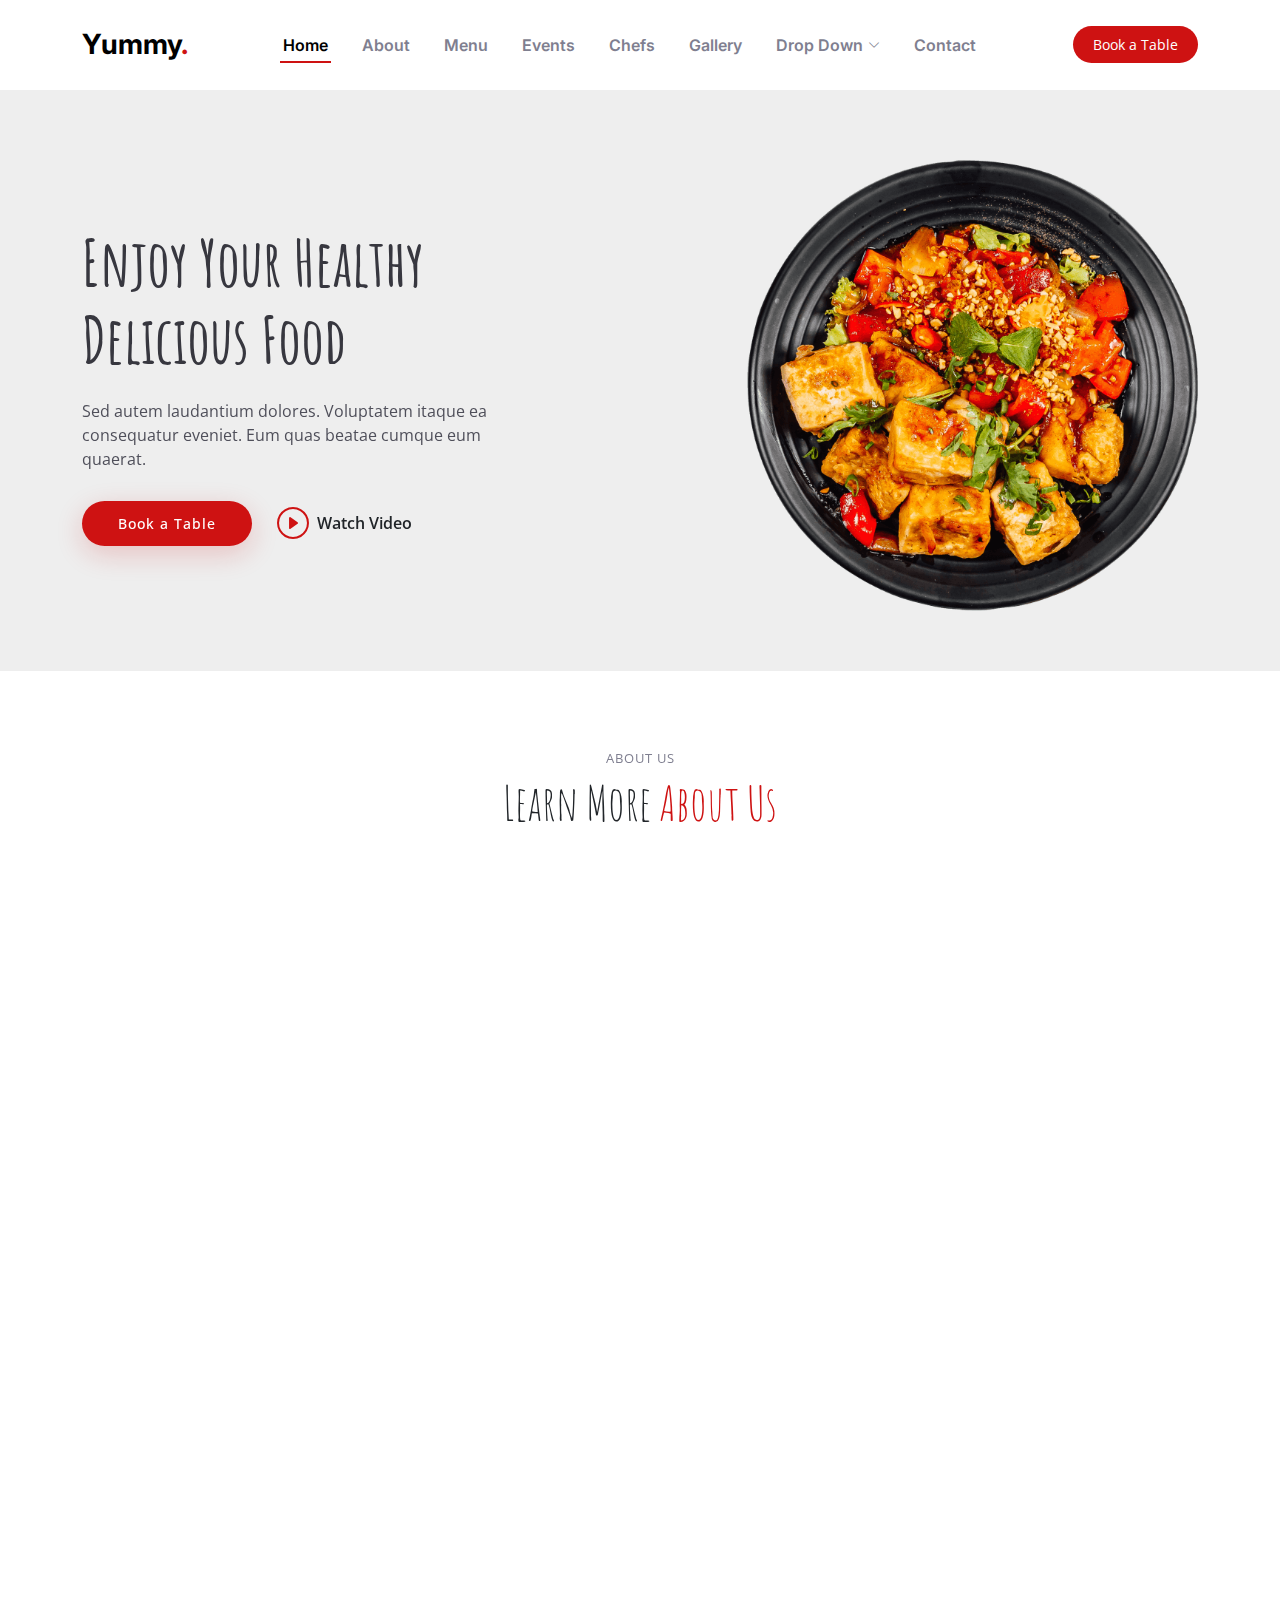
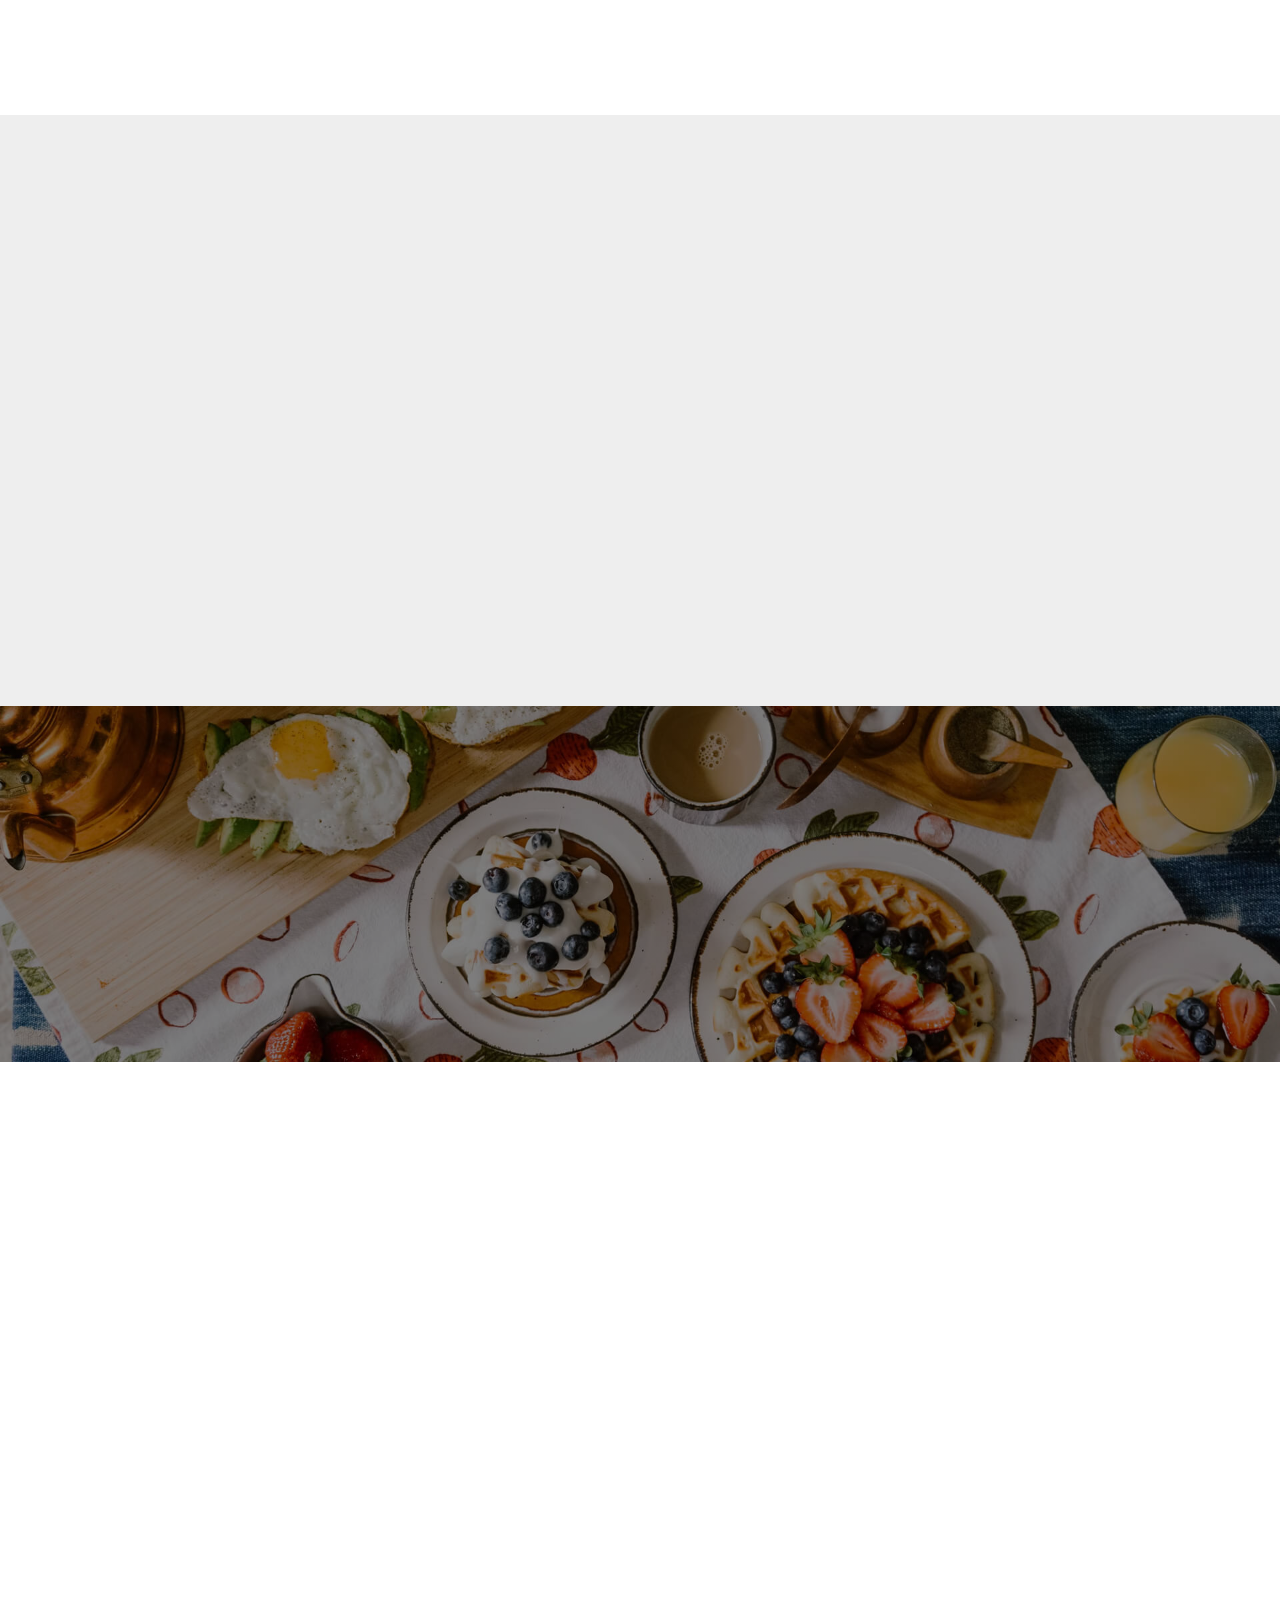
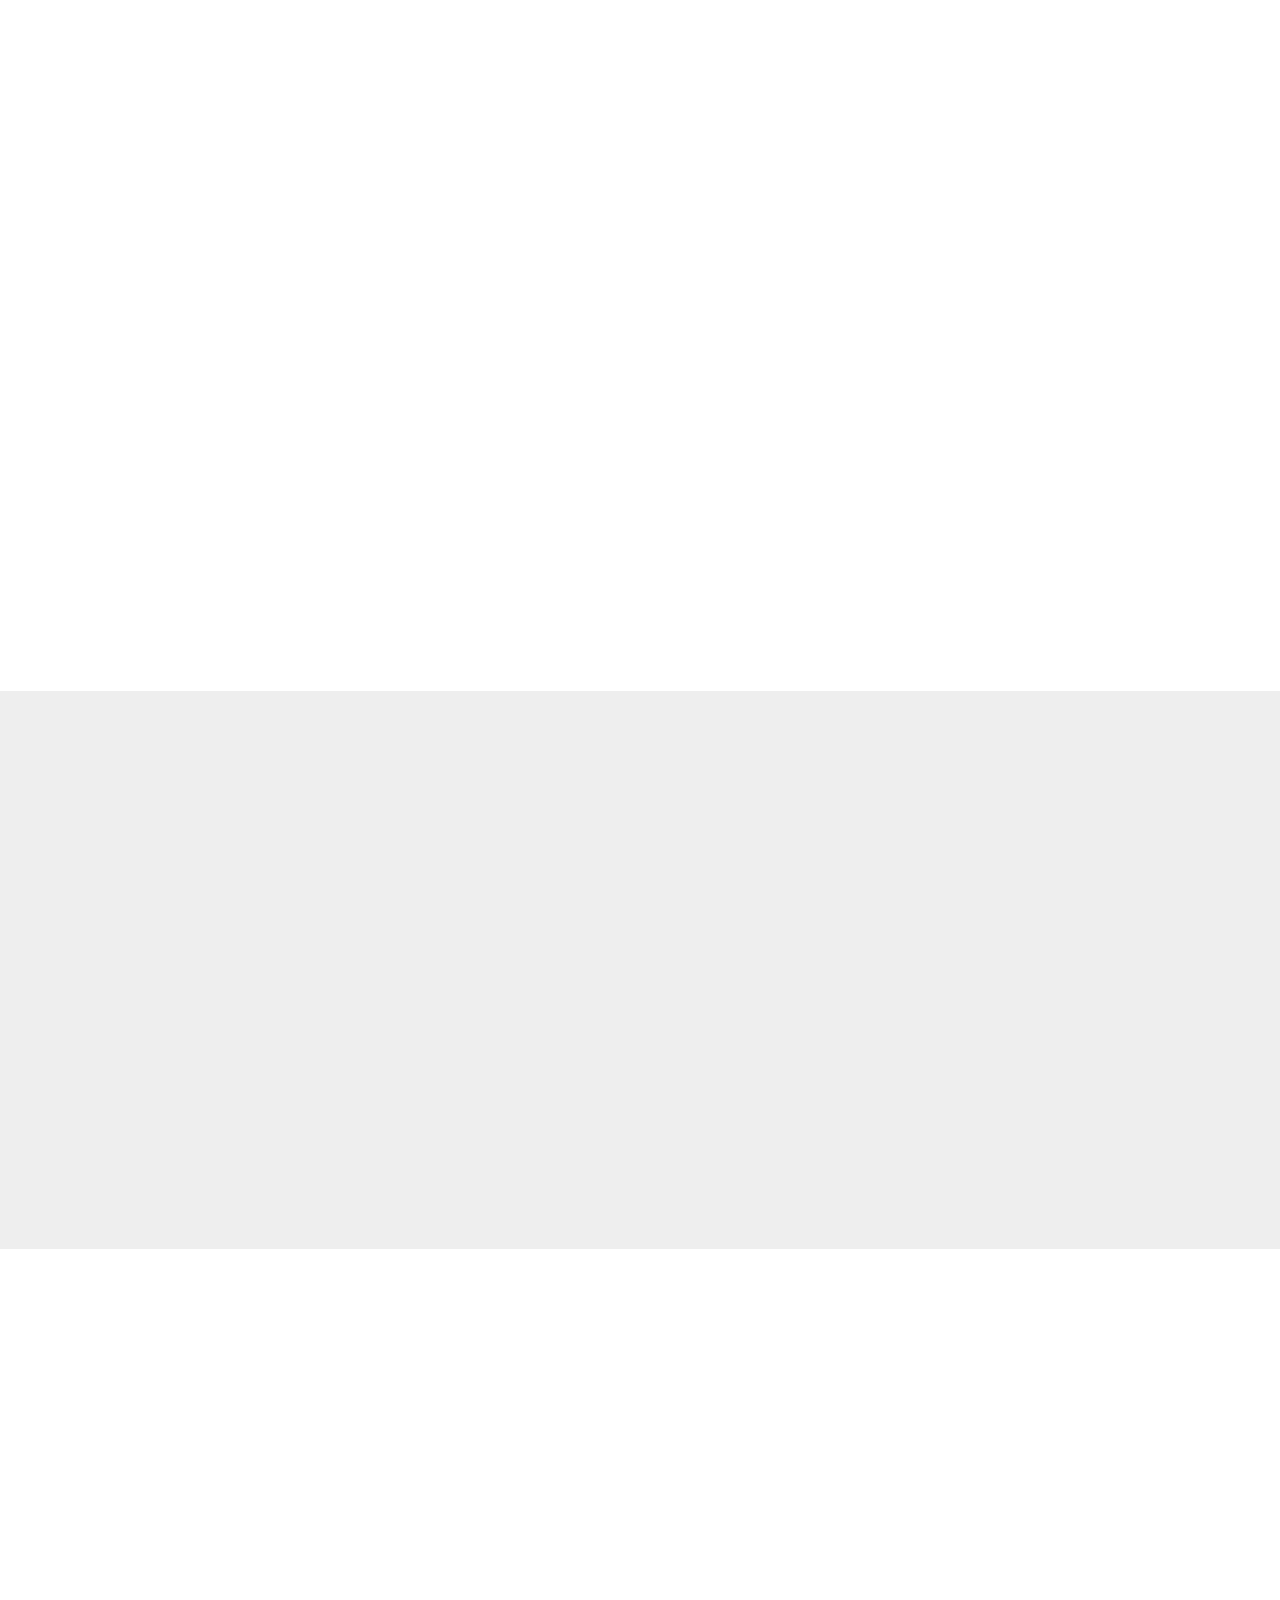
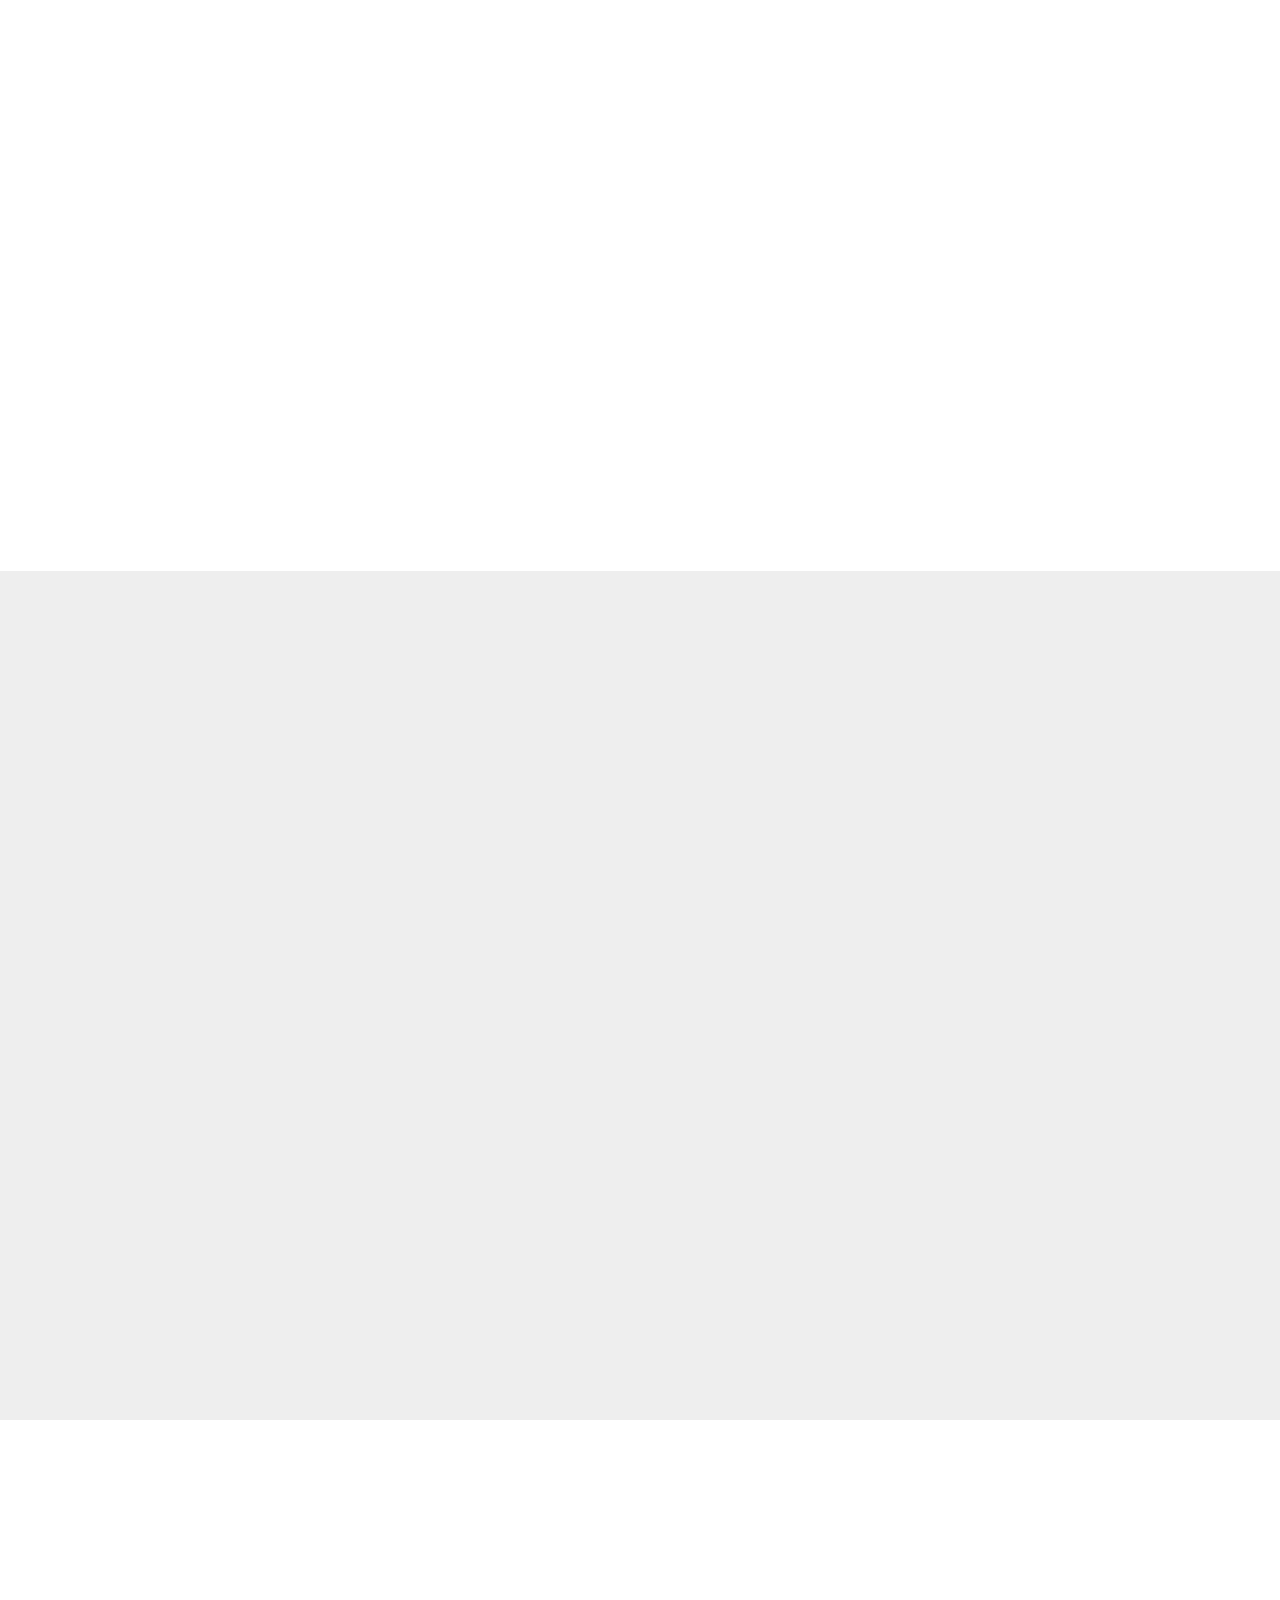
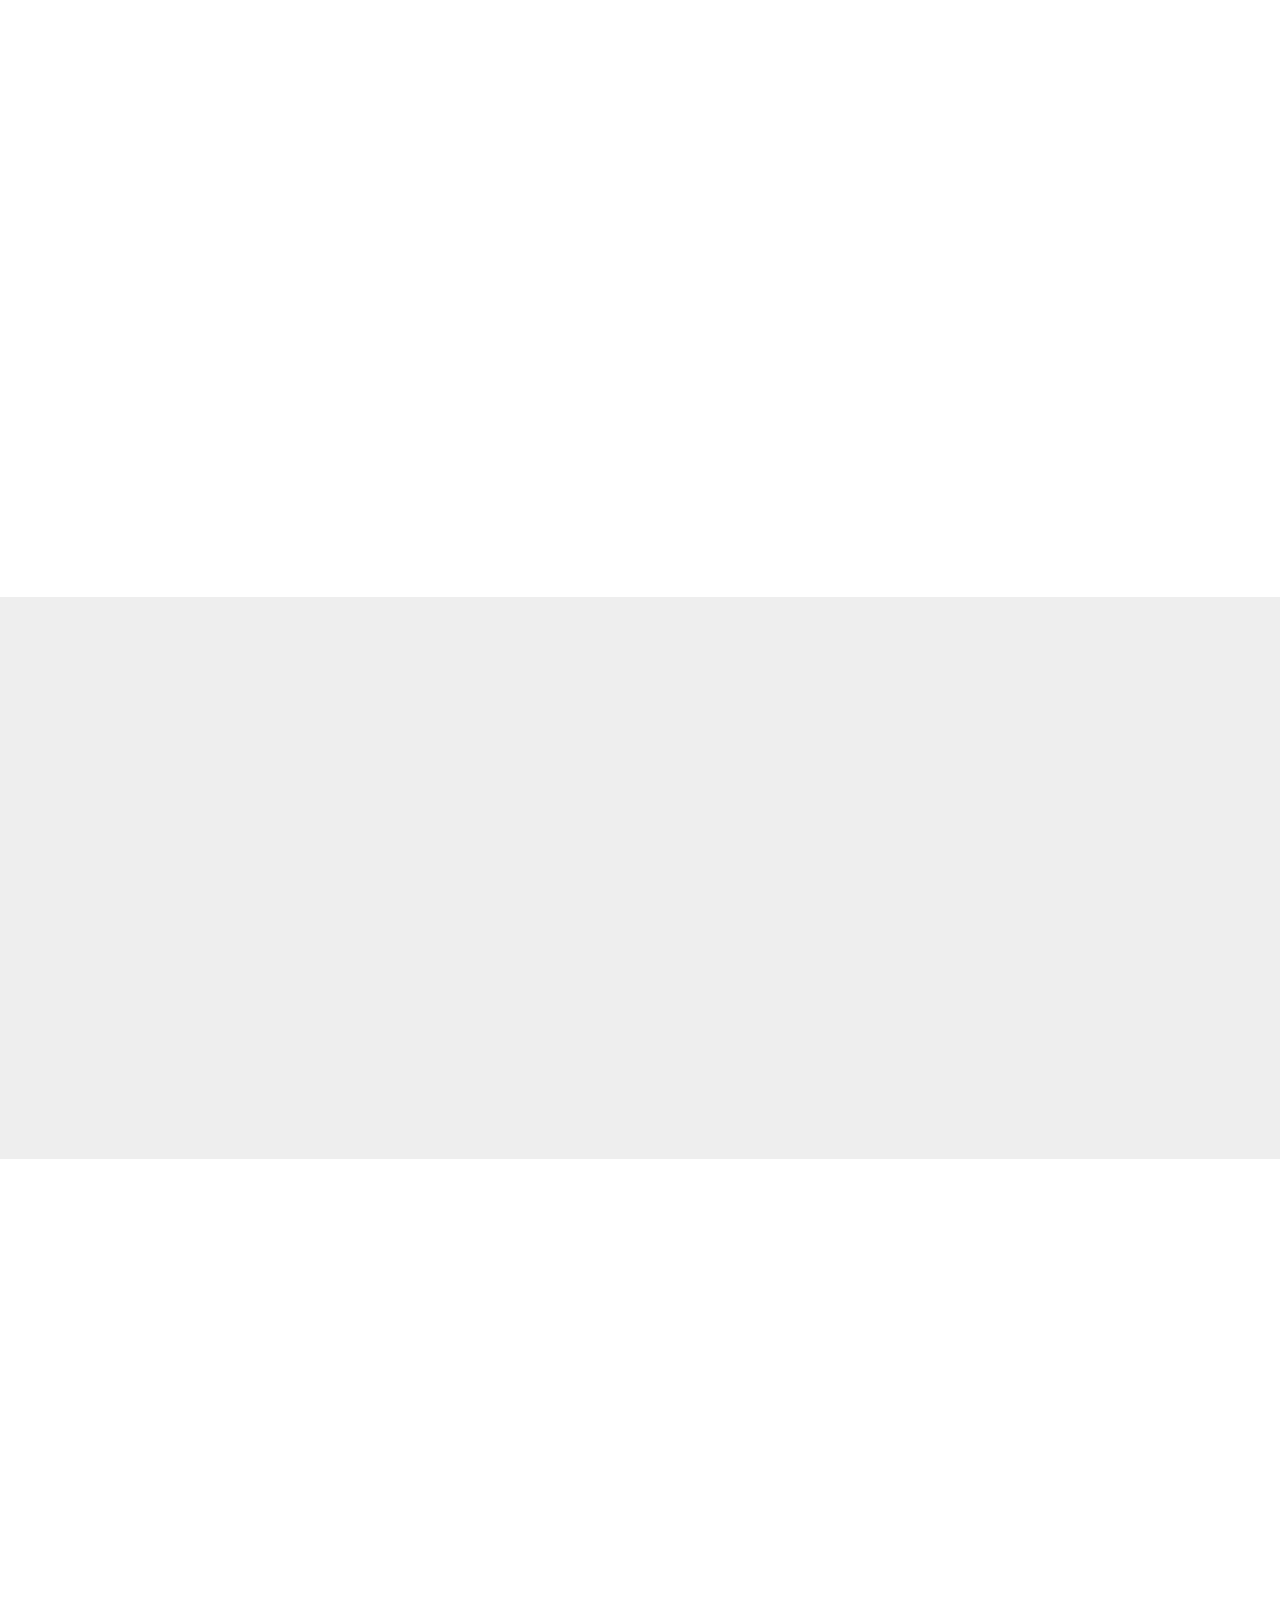
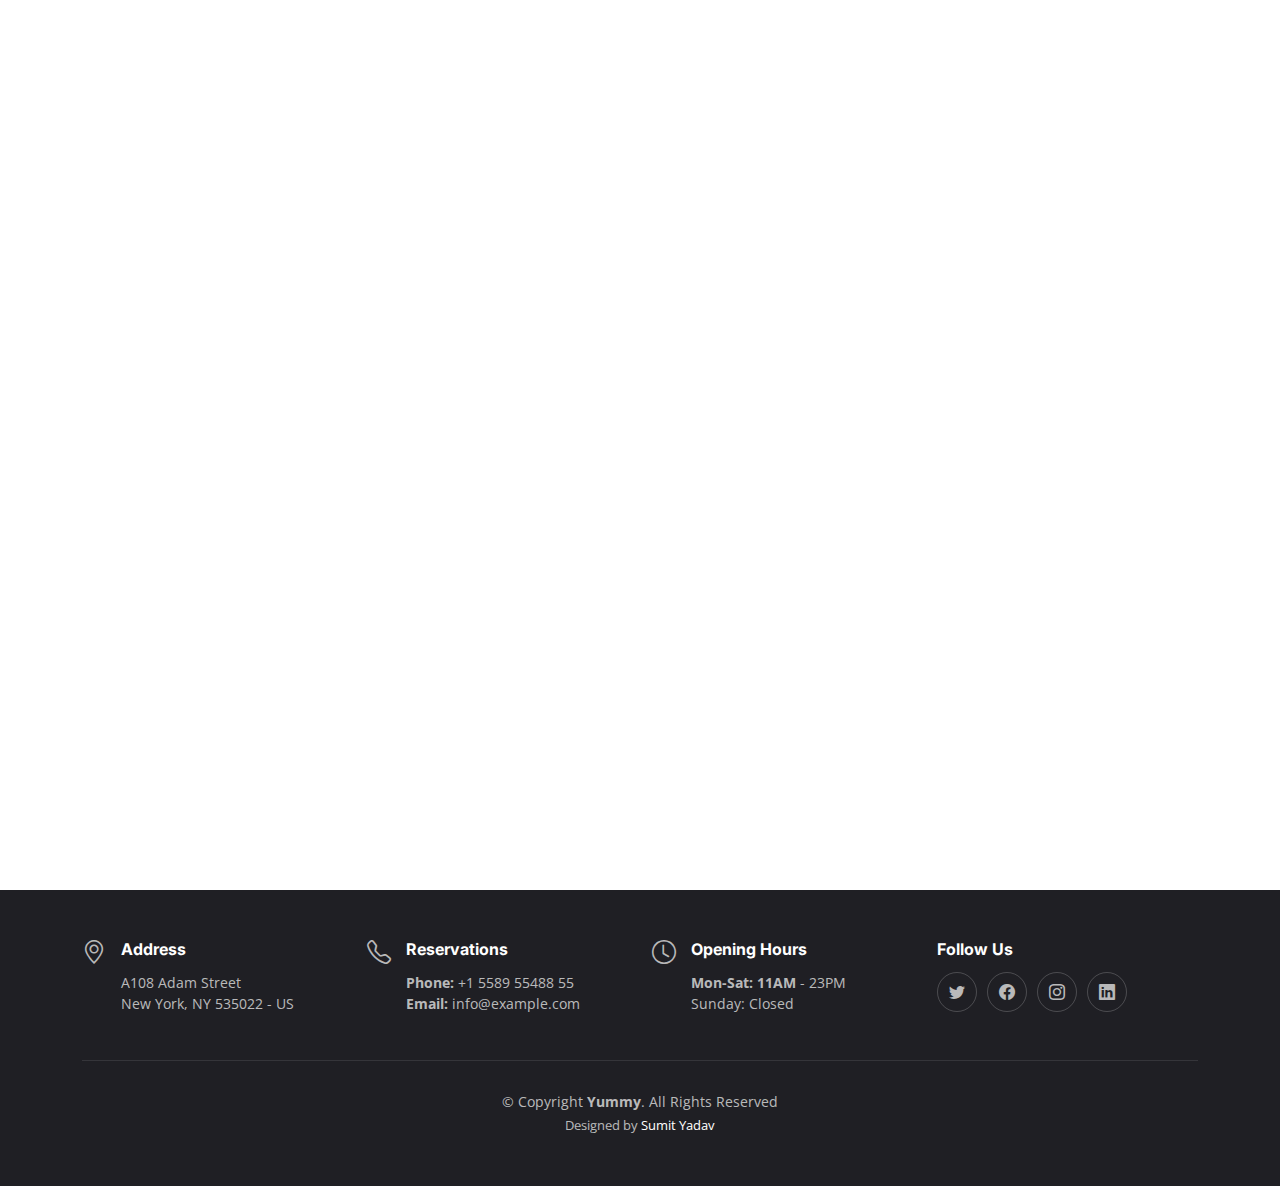
==== commit 29554e05: "Update index.html" ====
--- a/index.html
+++ b/index.html
@@ -5,7 +5,7 @@
   <meta charset="utf-8">
   <meta content="width=device-width, initial-scale=1.0" name="viewport">
 
-  <title>Yummy Bootstrap Template - Index</title>
+  <title>Yummy Restaurent Template </title>
   <meta content="" name="description">
   <meta content="" name="keywords">
 
@@ -1145,7 +1145,7 @@
         <!-- You can delete the links only if you purchased the pro version. -->
         <!-- Licensing information: https://bootstrapmade.com/license/ -->
         <!-- Purchase the pro version with working PHP/AJAX contact form: https://bootstrapmade.com/yummy-bootstrap-restaurant-website-template/ -->
-        Designed by <a href="https://bootstrapmade.com/">BootstrapMade</a>
+        Designed by <a href="https://bootstrapmade.com/">Sumit Yadav</a>
       </div>
     </div>
 
@@ -1170,4 +1170,4 @@
 
 </body>
 
-</html>+</html>
